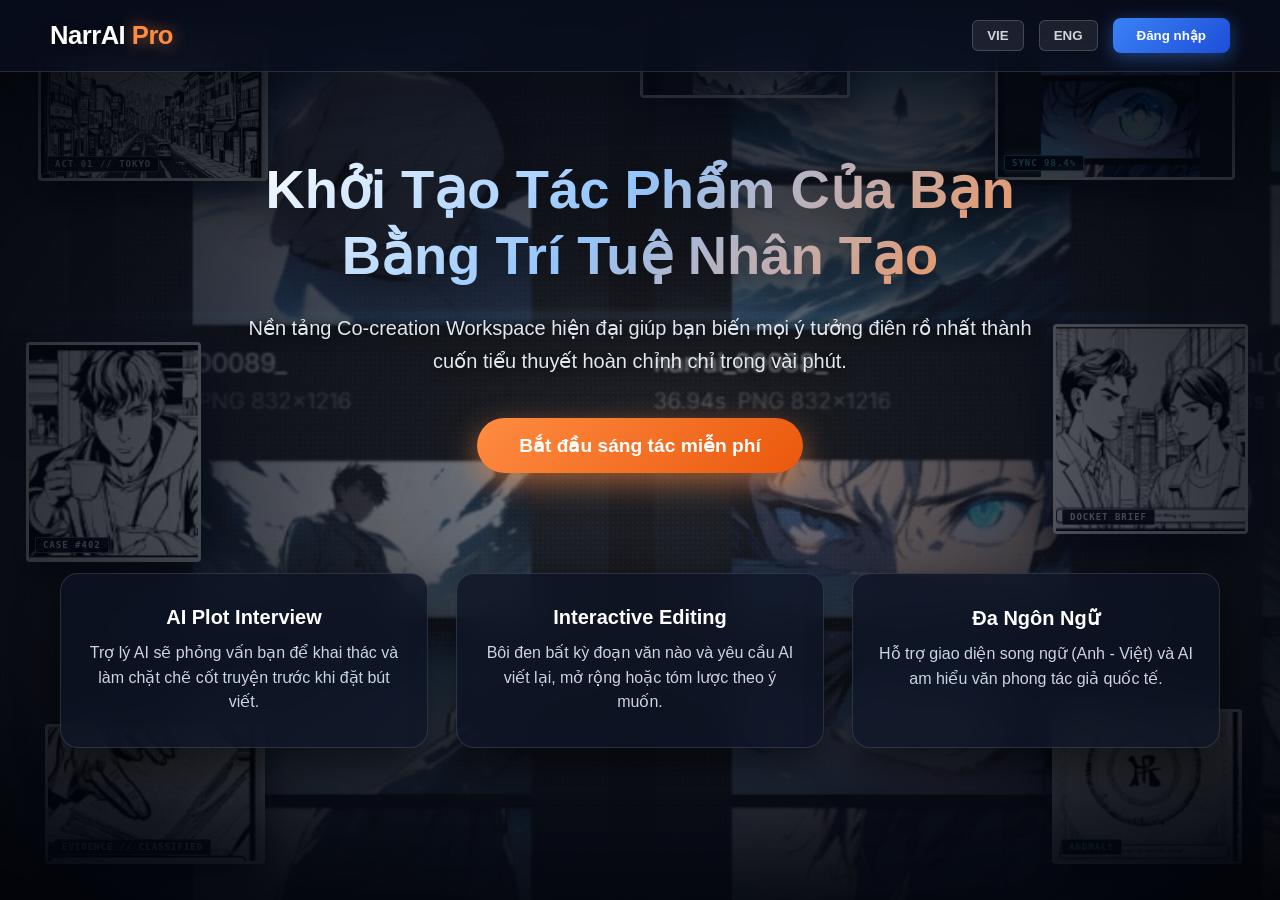
==== index.html @ 0f62003a "fix: Optimize Vercel deployment with root static assets and clean Render API proxy" ====
<!DOCTYPE html>
<html lang="vi">
<head>
    <meta charset="UTF-8">
    <meta name="viewport" content="width=device-width, initial-scale=1.0">
    <title>NarrAI Workspace - ISTARTUP2026</title>
    <link rel="stylesheet" href="style.css?v=20260915_no_icons">
</head>
<body class="workspace-mode">

    <!-- Animated Manga Cinema Stage (Visible on Landing Page & Auth Modal) -->
    <div class="manga-cinema-bg" id="mangaCinemaBg" aria-hidden="true">
        <!-- Layer 1: Cinematic Manga Scene Slides (Ken Burns + crossfade) -->
        <div class="cinema-bg-layer" id="cinemaBgLayer">
            <div class="cinema-slide slide-1 active" style="background-image: url('assets/manga/page_blue_cinematic.jpg');"></div>
            <div class="cinema-slide slide-2" style="background-image: url('assets/manga/page_detective_2.jpg');"></div>
            <div class="cinema-slide slide-3" style="background-image: url('assets/manga/page_detective_1.jpg');"></div>
        </div>

        <!-- Manga Screen Tone & Radial Speedlines Overlay -->
        <div class="manga-screen-tone"></div>
        <div class="manga-speedlines"></div>

        <!-- Anime Floating Snow & Ember Particles -->
        <div class="anime-particles">
            <span class="m-particle p1"></span>
            <span class="m-particle p2"></span>
            <span class="m-particle p3"></span>
            <span class="m-particle p4"></span>
            <span class="m-particle p5"></span>
            <span class="m-particle p6"></span>
            <span class="m-particle p7"></span>
            <span class="m-particle p8"></span>
            <span class="m-particle p9"></span>
            <span class="m-particle p10"></span>
            <span class="m-particle p11"></span>
            <span class="m-particle p12"></span>
        </div>

        <!-- Layer 2: Floating Manga Panels positioned around edges -->
        <div class="floating-manga-panels" id="floatingMangaPanels">
            <!-- Top-Left: Street & Mountain -->
            <div class="floating-panel panel-tl" data-speed="1.2">
                <div class="panel-inner">
                    <img src="assets/manga/panel_street_mountain.jpg" alt="Manga Street View" />
                    <div class="panel-tag">ACT 01 // TOKYO</div>
                </div>
            </div>

            <!-- Top-Right: Blue glowing anime eyes -->
            <div class="floating-panel panel-tr" data-speed="-1.0">
                <div class="panel-inner">
                    <img src="assets/manga/panel_blue_glowing_eyes.jpg" alt="Dramatic Focus Eyes" />
                    <div class="panel-tag cyan-glow">SYNC 98.4%</div>
                </div>
            </div>

            <!-- Middle-Left: Detective holding coffee -->
            <div class="floating-panel panel-ml" data-speed="0.8">
                <div class="panel-inner">
                    <img src="assets/manga/panel_detective_coffee.jpg" alt="Detective Coffee" />
                    <div class="panel-tag">CASE #402</div>
                </div>
            </div>

            <!-- Middle-Right: Two detectives in discussion -->
            <div class="floating-panel panel-mr" data-speed="-0.9">
                <div class="panel-inner">
                    <img src="assets/manga/panel_two_detectives.jpg" alt="Detectives Conference" />
                    <div class="panel-tag">DOCKET BRIEF</div>
                </div>
            </div>

            <!-- Bottom-Left: Hands opening evidence notebook -->
            <div class="floating-panel panel-bl" data-speed="1.3">
                <div class="panel-inner">
                    <img src="assets/manga/panel_hands_book.jpg" alt="Evidence Dossier" />
                    <div class="panel-tag">EVIDENCE // CLASSIFIED</div>
                </div>
            </div>

            <!-- Bottom-Right: Mysterious spiral clue symbol -->
            <div class="floating-panel panel-br" data-speed="-1.1">
                <div class="panel-inner">
                    <img src="assets/manga/panel_symbol.jpg" alt="Mysterious Symbol" />
                    <div class="panel-tag cyan-glow">ANOMALY</div>
                </div>
            </div>

            <!-- Top-Center subtle peak -->
            <div class="floating-panel panel-tc" data-speed="0.6">
                <div class="panel-inner">
                    <img src="assets/manga/panel_blue_peaks_wind.jpg" alt="Snow Peaks" />
                </div>
            </div>
        </div>

        <!-- Layer 3: Atmospheric Blue Anime Lighting, Anamorphic Streak & Vignette -->
        <div class="cinema-vignette-overlay"></div>
        <div class="cinema-lens-glow"></div>
    </div>

    <!-- Ambient Dynamic Background Stage for Workspace / App -->
    <div class="workspace-bg-stage" id="workspaceBgStage" style="display: none;" aria-hidden="true">
        <div class="ws-bg-layer layer-a active" id="wsBgLayerA"></div>
        <div class="ws-bg-layer layer-b" id="wsBgLayerB"></div>
        <div class="ws-screen-tone"></div>
        <div class="ws-gradient-overlay"></div>
    </div>

    <!-- LANDING PAGE -->
    <div id="landingContainer">
        <nav class="landing-nav">
            <div class="landing-logo">NarrAI <span>Pro</span></div>
            <div class="landing-actions">
                <button onclick="setLang('vi')" class="lang-btn-landing">VIE</button>
                <button onclick="setLang('en')" class="lang-btn-landing">ENG</button>
                <button onclick="openAuthModal()" class="landing-login-btn" data-i18n="login">Đăng nhập</button>
            </div>
        </nav>
        
        <header class="hero-section">
            <h1 data-i18n="hero_title">Khởi Tạo Tác Phẩm Của Bạn Bằng Trí Tuệ Nhân Tạo</h1>
            <p data-i18n="hero_sub">Nền tảng Co-creation Workspace hiện đại giúp bạn biến mọi ý tưởng điên rồ nhất thành cuốn tiểu thuyết hoàn chỉnh chỉ trong vài phút.</p>
            <button onclick="openAuthModal()" class="hero-cta-btn" data-i18n="hero_cta">Bắt đầu sáng tác miễn phí</button>
        </header>

        <section class="features-section">
            <div class="feature-card">
                <h3 data-i18n="feat1_title">AI Plot Interview</h3>
                <p data-i18n="feat1_desc">Trợ lý AI sẽ phỏng vấn bạn để khai thác và làm chặt chẽ cốt truyện trước khi đặt bút viết.</p>
            </div>
            <div class="feature-card">
                <h3 data-i18n="feat2_title">Interactive Editing</h3>
                <p data-i18n="feat2_desc">Bôi đen bất kỳ đoạn văn nào và yêu cầu AI viết lại, mở rộng hoặc tóm lược theo ý muốn.</p>
            </div>
            <div class="feature-card">
                <h3 data-i18n="feat3_title">Đa Ngôn Ngữ</h3>
                <p data-i18n="feat3_desc">Hỗ trợ giao diện song ngữ (Anh - Việt) và AI am hiểu văn phong tác giả quốc tế.</p>
            </div>
        </section>
    </div>

    <!-- WORKSPACE APP (Hidden until logged in) -->
    <div class="workspace-layout" id="appContainer" style="display: none;">
        <!-- Panel Trái: Sidebar -->
        <aside class="sidebar">
            <div class="sidebar-header">
                <h1>NarrAI</h1>
            </div>
            
            <!-- User Info & Auth -->
            <div class="sidebar-user" id="userSection">
                <p id="welcomeUser" data-i18n="not_logged_in">Chưa đăng nhập</p>
                <button id="loginBtnSidebar" onclick="openAuthModal()" class="auth-btn" data-i18n="login">Đăng nhập</button>
                <button id="logoutBtnSidebar" onclick="logout()" class="auth-btn" style="display:none;" data-i18n="logout">Đăng xuất</button>
            </div>
            
            <div class="sidebar-menu">
                <button class="nav-btn active" onclick="location.reload()" data-i18n="new_story">Viết truyện mới</button>
                <button class="nav-btn" onclick="openHistory()" data-i18n="story_history">Lịch sử truyện</button>
            </div>
            
            <!-- Language Switcher -->
            <div class="lang-switcher">
                <button onclick="setLang('vi')" id="btnLangVi" class="lang-btn active">VIE</button>
                <button onclick="setLang('en')" id="btnLangEn" class="lang-btn">ENG</button>
            </div>

            <div class="sidebar-footer">
                <p>MVP for ISTARTUP2026</p>
            </div>
        </aside>

        <!-- Panel Giữa: Main Editor -->
        <main class="main-editor">
            <!-- Setup Flow -->
            <div id="setupView">
                <section id="phase1" class="phase active">
                    <h2 data-i18n="step1_title">Bước 1: Khởi nguồn ý tưởng</h2>
                    <div class="trending-section">
                        <p class="label" data-i18n="genres_label">Thể loại truyện (Chọn nhiều):</p>
                        <input type="text" id="genreSearch" class="genre-search" data-i18n-placeholder="search_genre" placeholder="Tìm kiếm thể loại..." onkeyup="filterGenres()">
                        <div id="genresContainer" class="genre-cards-grid">
                            <!-- JS will populate interactive visual genre cards -->
                        </div>

                        <p class="label" data-i18n="themes_label">Chủ đề thịnh hành (Mix nhiều chủ đề):</p>
                        <div id="trendingContainer" class="trending-container">
                            <!-- JS will populate trending topics -->
                        </div>
                    </div>

                    <textarea id="initialPrompt" data-i18n-placeholder="prompt_placeholder" placeholder="Ví dụ: Một thế giới nơi phép thuật bị cấm đoán..."></textarea>
                    <button onclick="generateQuestions()" class="primary-btn" data-i18n="continue_btn">Tiếp tục</button>
                </section>

                <section id="phase2" class="phase">
                    <h2 data-i18n="step2_title">Bước 2: Phỏng vấn Cốt truyện với AI</h2>
                    <div id="chatBox" class="chat-box"></div>
                    <div class="chat-input-area">
                        <textarea id="chatInput" data-i18n-placeholder="chat_placeholder" placeholder="Nhập câu trả lời của bạn... (Bấm Enter để gửi)" rows="2"></textarea>
                        <button onclick="sendChatMessage()" class="send-btn" data-i18n="send_btn">Gửi</button>
                    </div>
                    <button onclick="forceRefinePrompt()" class="skip-btn" style="margin-top: 15px;" data-i18n="skip_chat_btn">Bỏ qua hỏi đáp, Chốt dàn ý luôn</button>
                </section>

                <section id="phase3" class="phase">
                    <h2 data-i18n="step3_title">Bước 3: Chốt cấu hình & Viết truyện</h2>
                    
                    <div class="pro-max-controls">
                        <div class="control-group">
                            <label><span data-i18n="story_length">Độ dài truyện</span>: <span id="lenLabel">Medium</span></label>
                            <input type="range" id="lengthSlider" min="1" max="3" value="2" class="pro-slider" oninput="updateLenLabel()">
                        </div>
                        
                        <div class="control-group">
                            <label><span data-i18n="creativity">Độ sáng tạo (Creativity)</span>: <span id="creativityLabel">Cân bằng</span></label>
                            <input type="range" id="creativitySlider" min="1" max="3" value="2" class="pro-slider" oninput="updateCreativityLabel()">
                        </div>
                        
                        <div class="control-group">
                            <label><span data-i18n="pacing">Nhịp độ (Pacing)</span>: <span id="pacingLabel">Vừa phải</span></label>
                            <input type="range" id="pacingSlider" min="1" max="3" value="2" class="pro-slider" oninput="updatePacingLabel()">
                        </div>
                    </div>

                    <button onclick="generateStory()" class="primary-btn" data-i18n="start_writing_btn" style="margin-top: 20px;">Bắt đầu sáng tác</button>
                </section>
            </div>

            <!-- Editor Flow (Hidden initially) -->
            <div id="editorView" style="display: none;">
                <div class="editor-header">
                    <h2 id="storyTitle" data-i18n="editor_title">Bản Thảo Đang Viết...</h2>
                    <div class="editor-actions">
                        <span id="wordCount">0 <span data-i18n="words">từ</span></span>
                        <button onclick="adaptToComic()" class="hero-cta-btn" style="padding: 8px 15px; font-size: 0.9em; box-shadow: none;">Chuyển thể Truyện tranh</button>
                        <button onclick="downloadStory()" class="secondary-btn" data-i18n="download_btn">Tải EPUB/PDF</button>
                    </div>
                </div>
                <div id="storyOutput" class="story-canvas" contenteditable="true" spellcheck="false" data-i18n-placeholder="editor_placeholder" placeholder="Câu chuyện sẽ xuất hiện ở đây. Bạn có thể tự gõ thêm bất cứ lúc nào..."></div>
                
                <div id="floatingToolbar" class="floating-toolbar" style="display:none;">
                    <button onclick="interactiveEdit('Hãy viết lại đoạn này cho hay và văn vẻ hơn')" data-i18n="tool_rewrite">Viết lại</button>
                    <button onclick="interactiveEdit('Hãy mở rộng đoạn này, miêu tả chi tiết bối cảnh và cảm xúc')" data-i18n="tool_expand">Mở rộng</button>
                    <button onclick="interactiveEdit('Hãy tóm lược đoạn này cho súc tích, nhịp độ nhanh hơn')" data-i18n="tool_shorten">Rút gọn</button>
                    <button onclick="openAIChatForSelection()" data-i18n="tool_ai">Tùy chỉnh với AI</button>
                </div>
            </div> <!-- End editorView -->
            
            <!-- Comic Flow -->
            <div id="comicView" style="display: none;">
                <div class="editor-header">
                    <h2>Truyện Tranh (AI Generated)</h2>
                    <div class="editor-actions">
                        <button onclick="backToEditor()" class="secondary-btn">Quay lại Bản chữ</button>
                    </div>
                </div>

                <!-- Stability AI Image Enhancement Toolbar -->
                <div class="enhancement-toolbar" id="enhancementToolbar">
                    <div class="enhancement-header">
                        <div class="enhancement-title-group">
                            <span class="enhancement-badge">HẬU KỲ HÌNH ẢNH AI</span>
                            <span class="enhancement-status" id="enhancementStatusText">Pipeline: ComfyUI + Stability AI</span>
                        </div>
                        <div class="enhancement-pipeline-flow">
                            <span class="flow-step">1. ComfyUI Phác thảo</span>
                            <span class="flow-arrow">&rarr;</span>
                            <span class="flow-step">2. Stability AI Nâng cao</span>
                            <span class="flow-arrow">&rarr;</span>
                            <span class="flow-step flow-active">3. Bản cuối hoàn thiện</span>
                        </div>
                    </div>

                    <div class="enhancement-controls">
                        <div class="enhancement-mode-selector">
                            <span class="enhancement-label">Chế độ xử lý khi tạo:</span>
                            <div class="mode-btn-group" id="enhancementModeGroup">
                                <button type="button" class="mode-toggle-btn active" data-mode="none" onclick="setEnhancementMode('none')">Tạo nhanh (ComfyUI)</button>
                                <button type="button" class="mode-toggle-btn" data-mode="upscale" onclick="setEnhancementMode('upscale')">Tăng độ nét 4x</button>
                                <button type="button" class="mode-toggle-btn" data-mode="enhance" onclick="setEnhancementMode('enhance')">Tối ưu chi tiết & ánh sáng</button>
                            </div>
                        </div>

                        <div class="enhancement-strength-container" id="strengthContainer" style="display: none;">
                            <span class="enhancement-label">Độ can thiệp (Strength): <span id="strengthValueLabel">0.35</span></span>
                            <input type="range" id="enhancementStrength" min="0.15" max="0.65" step="0.05" value="0.35" class="pro-slider" oninput="updateEnhancementStrengthLabel(this.value)">
                        </div>
                    </div>
                </div>

                <div id="comicCanvas" class="comic-canvas">
                    <div class="ai-loading" id="comicLoading" style="display:none;">Đang kết nối ComfyUI kết xuất các khung tranh...</div>
                    <div id="comicGrid" class="comic-grid"></div>
                </div>
            </div>
        </main>

        <!-- Panel Phải: AI Co-pilot -> Trợ lý của bạn -->
        <aside class="ai-panel">
            <div class="ai-panel-header">
                <h3 data-i18n="ai_copilot">Trợ lý của bạn</h3>
            </div>
            <div class="ai-panel-body" id="aiCopilotBody">
                <div class="ai-welcome" id="aiWelcomeMsg">
                    <p data-i18n="ai_welcome_1">Chào mừng bạn đến với không gian làm việc chuyên nghiệp.</p>
                    <p><span data-i18n="tip"><b>Mẹo:</b></span> <span data-i18n="ai_welcome_2">Trong quá trình viết, hãy bôi đen một đoạn văn chưa ưng ý trong Bản thảo. Trợ lý sẽ giúp bạn sửa lại nó ngay lập tức!</span></p>
                </div>
                
                <div id="aiSelectionBox" style="display: none;" class="ai-card">
                    <p class="ai-label" data-i18n="selected_text">Đoạn văn đang chọn:</p>
                    <div class="ai-quote" id="aiSelectionText"></div>
                    <textarea id="aiCustomInstruction" data-i18n-placeholder="ai_instruction_placeholder" placeholder="Ví dụ: Đổi giọng văn buồn bã hơn..."></textarea>
                    <button onclick="submitCustomEdit()" class="ai-action-btn" data-i18n="ai_request_btn">Yêu cầu AI sửa</button>
                </div>

                <div id="aiResultBox" style="display: none;" class="ai-card">
                    <p class="ai-label" data-i18n="ai_result">Kết quả từ AI:</p>
                    <div class="ai-result-text" id="aiNewText"></div>
                    <div class="ai-result-actions">
                        <button onclick="acceptEdit()" class="ai-btn-success" data-i18n="accept_btn">Thay thế</button>
                        <button onclick="rejectEdit()" class="ai-btn-danger" data-i18n="reject_btn">Hủy bỏ</button>
                    </div>
                </div>

                <!-- Chat UI (giống Phase 1) -->
                <div class="chat-box" id="chatHistory" style="max-height: 300px; overflow-y: auto; margin-bottom: 10px;">
                    <!-- Chat messages will appear here -->
                </div>
                <div class="chat-input-area">
                    <textarea id="chatInputText" placeholder="Ra lệnh cho AI: bẻ lái cốt truyện, thêm nhân vật..." rows="2"></textarea>
                    <button onclick="sendAssistantMessage()" class="send-btn">Gửi</button>
                </div>

                <!-- Nút hành động nhanh -->
                <div class="story-action-buttons" style="display: flex; gap: 10px; margin-top: 12px;">
                    <button onclick="continueWriting()" class="primary-btn" style="flex:1; font-size: 0.85em; padding: 10px;">
                        Viết tiếp chương mới
                    </button>
                    <button onclick="endStory()" class="skip-btn" style="flex:1; font-size: 0.85em; padding: 10px; background: #dc2626; color: white; border: none; border-radius: 8px; cursor: pointer;">
                        Kết thúc truyện
                    </button>
                </div>
                
                <div id="aiLoading" style="display: none;" class="ai-loading" data-i18n="ai_thinking">
                    AI đang suy nghĩ...
                </div>
            </div>
        </aside>
    </div>

    <!-- Auth Modal -->
    <div id="authModal" class="modal auth-cinema-modal" style="display:none;">
        <!-- Foreground Login Modal (High Readability Modern Glassmorphic Card) -->
        <div class="modal-content auth-content auth-glass-modal" id="authContentCard">
            <span class="close auth-close-btn" onclick="closeAuthModal()" title="Đóng">&times;</span>
            <div class="auth-manga-header">
                <span class="auth-header-line"></span>
                <span class="auth-header-title">NARR AI // ACCESS TERMINAL</span>
                <span class="auth-header-line"></span>
            </div>
            <h2 id="authTitle" data-i18n="login">Đăng nhập</h2>

            <!-- Username & Password Form ON TOP -->
            <div class="auth-form">
                <input type="text" id="authUsername" data-i18n-placeholder="username" placeholder="Tên đăng nhập" autocomplete="username">
                <input type="password" id="authPassword" data-i18n-placeholder="password" placeholder="Mật khẩu" autocomplete="current-password">
                <p id="authError" style="color:#F87171; font-size:0.9em; min-height: 18px; margin: 4px 0 8px 0; text-align: center;"></p>
                <button onclick="submitAuth()" class="primary-btn auth-submit-btn" id="authSubmitBtn" data-i18n="login">Đăng nhập</button>
                <p style="margin-top: 10px; text-align: center; font-size: 0.9em;">
                    <span id="authToggleText" data-i18n="no_account">Chưa có tài khoản?</span> 
                    <a href="javascript:void(0)" onclick="toggleAuthMode()" id="authToggleLink" style="color: #60A5FA; font-weight: bold;" data-i18n="register_now">Đăng ký ngay</a>
                </p>
            </div>

            <!-- "or" Divider BELOW form/button -->
            <div class="auth-separator">hoặc</div>

            <!-- Social Login Buttons BELOW Divider -->
            <div class="social-login-buttons" id="socialLoginButtons">
                <button class="social-btn social-btn-google" onclick="socialLogin('google')" id="btnGoogle" disabled>
                    <svg viewBox="0 0 24 24"><path fill="#4285F4" d="M22.56 12.25c0-.78-.07-1.53-.2-2.25H12v4.26h5.92a5.06 5.06 0 0 1-2.2 3.32v2.77h3.57c2.08-1.92 3.28-4.74 3.28-8.1z"/><path fill="#34A853" d="M12 23c2.97 0 5.46-.98 7.28-2.66l-3.57-2.77c-.98.66-2.23 1.06-3.71 1.06-2.86 0-5.29-1.93-6.16-4.53H2.18v2.84C3.99 20.53 7.7 23 12 23z"/><path fill="#FBBC05" d="M5.84 14.09c-.22-.66-.35-1.36-.35-2.09s.13-1.43.35-2.09V7.07H2.18C1.43 8.55 1 10.22 1 12s.43 3.45 1.18 4.93l2.85-2.22.81-.62z"/><path fill="#EA4335" d="M12 5.38c1.62 0 3.06.56 4.21 1.64l3.15-3.15C17.45 2.09 14.97 1 12 1 7.7 1 3.99 3.47 2.18 7.07l3.66 2.84c.87-2.6 3.3-4.53 6.16-4.53z"/></svg>
                    Continue with Google
                </button>
                <button class="social-btn social-btn-facebook" onclick="socialLogin('facebook')" id="btnFacebook" disabled>
                    <svg viewBox="0 0 24 24"><path fill="#1877F2" d="M24 12.073c0-6.627-5.373-12-12-12s-12 5.373-12 12c0 5.99 4.388 10.954 10.125 11.854v-8.385H7.078v-3.47h3.047V9.43c0-3.007 1.792-4.669 4.533-4.669 1.312 0 2.686.235 2.686.235v2.953H15.83c-1.491 0-1.956.925-1.956 1.874v2.25h3.328l-.532 3.47h-2.796v8.385C19.612 23.027 24 18.062 24 12.073z"/></svg>
                    Continue with Facebook
                </button>
                <button class="social-btn social-btn-x" onclick="socialLogin('x')" id="btnX" disabled>
                    <svg viewBox="0 0 24 24"><path fill="#000" d="M18.244 2.25h3.308l-7.227 8.26 8.502 11.24H16.17l-5.214-6.817L4.99 21.75H1.68l7.73-8.835L1.254 2.25H8.08l4.713 6.231zm-1.161 17.52h1.833L7.084 4.126H5.117z"/></svg>
                    Continue with X
                </button>
            </div>
            <div id="socialNotice" style="font-size: 0.8em; color: #9CA3AF; text-align: center; margin-top: 8px; display: none;"></div>
        </div>
    </div>

    <!-- History Modal -->
    <div id="historyModal" class="modal" style="display:none;">
        <div class="modal-content">
            <span class="close" onclick="closeHistory()">&times;</span>
            <h2 data-i18n="story_history">Lịch sử truyện</h2>
            <div id="historyList" data-i18n="loading">Đang tải...</div>
        </div>
    </div>

    <script src="script.js?v=20260915_no_icons"></script>
</body>
</html>
---- style.css ----
* {
    margin: 0;
    padding: 0;
    box-sizing: border-box;
}

body.workspace-mode {
    font-family: 'Inter', 'Segoe UI', Tahoma, Geneva, Verdana, sans-serif;
    background-color: #F9FAFB;
    color: #111827;
    height: 100vh;
    overflow: hidden;
}

.workspace-layout {
    display: flex;
    height: 100vh;
    width: 100vw;
    position: relative;
    z-index: 10;
    overflow: hidden;
}

/* Sidebar (Left) */
.sidebar {
    width: 250px;
    min-width: 250px;
    max-width: 250px;
    flex: 0 0 250px;
    background-color: #1F2937;
    color: white;
    display: flex;
    flex-direction: column;
    border-right: 1px solid #374151;
    position: relative;
    z-index: 10;
    height: 100%;
    overflow-y: auto;
}
.sidebar-header {
    padding: 20px;
    border-bottom: 1px solid #374151;
}
.sidebar-header h1 {
    font-size: 1.5em;
    color: #818CF8;
}
.sidebar-menu {
    flex: 1;
    padding: 20px 10px;
}
.nav-btn {
    width: 100%;
    text-align: left;
    padding: 12px 15px;
    background: transparent;
    color: #D1D5DB;
    border: none;
    border-radius: 8px;
    cursor: pointer;
    font-size: 0.95em;
    transition: 0.2s;
    margin-bottom: 8px;
}
.nav-btn:hover {
    background: #374151;
    color: white;
}
.nav-btn.active {
    background: #4F46E5;
    color: white;
}
.sidebar-footer {
    padding: 15px;
    text-align: center;
    font-size: 0.8em;
    color: #9CA3AF;
    border-top: 1px solid #374151;
}

/* Main Editor (Center) */
.main-editor {
    flex: 1 1 auto;
    min-width: 0;
    background-color: transparent;
    display: flex;
    flex-direction: column;
    overflow-y: auto;
    padding: 35px 5%;
    position: relative;
    z-index: 10;
    height: 100%;
}

/* Setup Flow in Main */
.phase {
    display: none;
    max-width: 860px;
    margin: 0 auto;
    width: 100%;
}
.phase.active {
    display: block;
    animation: fadeIn 0.3s ease-in;
}

@keyframes fadeIn {
    from { opacity: 0; transform: translateY(10px); }
    to { opacity: 1; transform: translateY(0); }
}

.phase h2 {
    font-size: 1.8em;
    margin-bottom: 25px;
    color: #111827;
}

/* Common form elements */
textarea {
    width: 100%;
    height: 120px;
    padding: 15px;
    font-size: 1em;
    border: 2px solid #E5E7EB;
    border-radius: 8px;
    font-family: inherit;
    resize: vertical;
    margin-bottom: 20px;
    transition: border-color 0.3s;
}
textarea:focus {
    outline: none;
    border-color: #4F46E5;
}
.primary-btn {
    background: #4F46E5;
    color: white;
    border: none;
    padding: 14px 30px;
    font-size: 1.05em;
    border-radius: 8px;
    cursor: pointer;
    transition: 0.2s;
    width: 100%;
    font-weight: bold;
}
.primary-btn:hover {
    background: #4338CA;
    transform: translateY(-2px);
    box-shadow: 0 4px 12px rgba(79, 70, 229, 0.3);
}

.secondary-btn {
    background: #F3F4F6;
    color: #374151;
    border: 1px solid #D1D5DB;
    padding: 8px 16px;
    border-radius: 6px;
    cursor: pointer;
    font-weight: 500;
}
.secondary-btn:hover { background: #E5E7EB; }

/* AI Chat box Phase 2 */
.chat-box {
    border: 1px solid #E5E7EB;
    border-radius: 12px;
    padding: 20px;
    height: 400px;
    overflow-y: auto;
    background: #F9FAFB;
    margin-bottom: 15px;
    display: flex;
    flex-direction: column;
    gap: 15px;
}
.chat-message {
    padding: 12px 18px;
    border-radius: 15px;
    max-width: 85%;
    line-height: 1.5;
}
.chat-user {
    background: #4F46E5;
    color: white;
    align-self: flex-end;
    border-bottom-right-radius: 4px;
}
.chat-ai {
    background: #FFFFFF;
    color: #111827;
    border: 1px solid #E5E7EB;
    align-self: flex-start;
    border-bottom-left-radius: 4px;
    box-shadow: 0 2px 4px rgba(0,0,0,0.05);
}
.chat-input-area {
    display: flex;
    gap: 10px;
}
.chat-input-area textarea {
    flex: 1;
    margin-bottom: 0;
    height: 60px;
}
.send-btn {
    background: #4F46E5;
    color: white;
    border: none;
    padding: 0 25px;
    border-radius: 8px;
    cursor: pointer;
    font-weight: bold;
}

.skip-btn {
    background: transparent;
    color: #EF4444;
    border: 1px solid #EF4444;
    padding: 10px 20px;
    border-radius: 8px;
    cursor: pointer;
    width: 100%;
}
.skip-btn:hover { background: #FEF2F2; }


/* Trending & Genre Sections */
.trending-section {
    margin-bottom: 25px;
    background: rgba(255, 255, 255, 0.94);
    padding: 24px;
    border-radius: 16px;
    border: 1px solid rgba(226, 232, 240, 0.9);
    box-shadow: 0 10px 30px rgba(0, 0, 0, 0.04), 0 1px 3px rgba(0, 0, 0, 0.02);
    backdrop-filter: blur(12px);
    -webkit-backdrop-filter: blur(12px);
}
.label {
    font-weight: 700;
    margin-bottom: 14px;
    color: #1E293B;
    font-size: 0.98em;
    display: flex;
    align-items: center;
    gap: 6px;
}

/* Visual Genre Cards Grid (Manga / Anime Visual Identity) */
.genre-cards-grid {
    display: grid;
    grid-template-columns: repeat(auto-fill, minmax(155px, 1fr));
    gap: 12px;
    margin-bottom: 22px;
    max-height: 320px;
    overflow-y: auto;
    padding: 6px 4px;
    scrollbar-width: thin;
    scrollbar-color: #CBD5E1 transparent;
}
.genre-cards-grid::-webkit-scrollbar {
    width: 6px;
}
.genre-cards-grid::-webkit-scrollbar-thumb {
    background-color: #CBD5E1;
    border-radius: 4px;
}

.genre-card {
    position: relative;
    height: 96px;
    border-radius: 12px;
    overflow: hidden;
    cursor: pointer;
    border: 2px solid transparent;
    box-shadow: 0 4px 12px rgba(15, 23, 42, 0.08);
    transition: transform 0.25s cubic-bezier(0.2, 0, 0, 1), box-shadow 0.25s ease, border-color 0.25s ease;
    user-select: none;
    background: #0F172A;
}

.genre-card-img {
    position: absolute;
    inset: 0;
    width: 100%;
    height: 100%;
    object-fit: cover;
    object-position: center;
    transition: transform 0.4s cubic-bezier(0.2, 0, 0, 1), filter 0.3s ease;
    filter: brightness(0.82) contrast(1.1);
    will-change: transform;
}

.genre-card-overlay {
    position: absolute;
    inset: 0;
    background: linear-gradient(180deg, rgba(15, 23, 42, 0.15) 0%, rgba(15, 23, 42, 0.75) 100%);
    transition: background 0.3s ease;
    display: flex;
    flex-direction: column;
    justify-content: flex-end;
    padding: 10px 12px;
    z-index: 2;
}

.genre-card-title {
    color: #FFFFFF;
    font-weight: 700;
    font-size: 0.92em;
    letter-spacing: 0.2px;
    text-shadow: 0 2px 6px rgba(0, 0, 0, 0.9);
    transition: transform 0.2s ease, color 0.2s ease;
    display: block;
    white-space: nowrap;
    overflow: hidden;
    text-overflow: ellipsis;
}

.genre-card-badge {
    position: absolute;
    top: 8px;
    right: 8px;
    width: 22px;
    height: 22px;
    border-radius: 50%;
    background: #3B82F6;
    color: white;
    font-size: 12px;
    font-weight: 800;
    display: none;
    align-items: center;
    justify-content: center;
    box-shadow: 0 2px 8px rgba(59, 130, 246, 0.6);
    z-index: 3;
}

/* Hover State */
.genre-card:hover {
    transform: translateY(-4px);
    box-shadow: 0 12px 24px rgba(59, 130, 246, 0.22), 0 0 14px rgba(59, 130, 246, 0.25);
    border-color: rgba(96, 165, 250, 0.7);
}

.genre-card:hover .genre-card-img {
    transform: scale(1.08);
    filter: brightness(0.95) contrast(1.15);
}

.genre-card:hover .genre-card-overlay {
    background: linear-gradient(180deg, rgba(30, 58, 138, 0.3) 0%, rgba(15, 23, 42, 0.88) 100%);
}

.genre-card:hover .genre-card-title {
    color: #93C5FD;
}

/* Selected State */
.genre-card.selected {
    border-color: #3B82F6;
    box-shadow: 0 0 0 2px #3B82F6, 0 10px 24px rgba(59, 130, 246, 0.4);
    transform: translateY(-2px);
}

.genre-card.selected .genre-card-badge {
    display: flex;
}

.genre-card.selected .genre-card-overlay {
    background: linear-gradient(180deg, rgba(30, 64, 175, 0.45) 0%, rgba(15, 23, 42, 0.9) 100%);
}

.genre-card.selected .genre-card-title {
    color: #60A5FA;
}

.trending-container {
    display: flex;
    flex-wrap: wrap;
    gap: 10px;
}
.trending-tag {
    background: #FFFFFF;
    border: 1px solid #E2E8F0;
    padding: 8px 16px;
    border-radius: 20px;
    font-size: 0.9em;
    cursor: pointer;
    transition: all 0.2s ease;
    color: #475569;
    box-shadow: 0 1px 3px rgba(0, 0, 0, 0.02);
}
.trending-tag:hover {
    background: #EEF2FF;
    color: #4F46E5;
    border-color: #C7D2FE;
    transform: translateY(-1px);
}
.trending-tag.selected-tag {
    background: linear-gradient(135deg, #4F46E5 0%, #4338CA 100%) !important;
    color: #FFFFFF !important;
    font-weight: 600;
    border-color: #4F46E5 !important;
    box-shadow: 0 4px 12px rgba(79, 70, 229, 0.35);
}

/* Length selector */
.length-selector {
    display: flex;
    flex-direction: column;
    gap: 15px;
    margin-bottom: 25px;
}
.length-selector label {
    padding: 15px;
    border: 1px solid #E5E7EB;
    border-radius: 8px;
    cursor: pointer;
    display: flex;
    align-items: center;
    gap: 10px;
}
.length-selector label:hover {
    background: #F9FAFB;
}

/* EDITOR VIEW */
.editor-header {
    display: flex;
    justify-content: space-between;
    align-items: center;
    margin-bottom: 40px;
    padding-bottom: 20px;
    border-bottom: 1px solid #E5E7EB;
}
.editor-header h2 {
    font-size: 2em;
    font-family: 'Merriweather', serif;
    color: #111827;
}
.editor-actions {
    display: flex;
    align-items: center;
    gap: 15px;
}
#wordCount {
    color: #6B7280;
    font-weight: 500;
}

.story-canvas {
    font-family: 'Merriweather', 'Lora', serif;
    font-size: 1.15em;
    line-height: 1.8;
    color: #374151;
    min-height: 60vh;
    outline: none;
    padding-bottom: 100px;
}
.story-canvas p {
    margin-bottom: 1.5em;
    text-align: justify;
}

/* Floating Toolbar */
.floating-toolbar {
    position: absolute;
    background: #1F2937;
    padding: 8px;
    border-radius: 8px;
    box-shadow: 0 10px 25px rgba(0,0,0,0.2);
    display: flex;
    gap: 5px;
    z-index: 100;
    transform: translateY(-100%);
    margin-top: -10px;
}
.floating-toolbar button {
    background: transparent;
    border: none;
    color: #FFF;
    padding: 8px 12px;
    border-radius: 4px;
    cursor: pointer;
    font-size: 0.9em;
    transition: 0.2s;
}
.floating-toolbar button:hover {
    background: #374151;
}

/* AI Panel (Right) */
.ai-panel {
    width: 320px;
    min-width: 320px;
    max-width: 320px;
    flex: 0 0 320px;
    background-color: #F9FAFB;
    border-left: 1px solid #E5E7EB;
    display: flex;
    flex-direction: column;
    position: relative;
    z-index: 10;
    height: 100%;
}
.ai-panel-header {
    padding: 20px;
    border-bottom: 1px solid #E5E7EB;
    background: #FFF;
}
.ai-panel-header h3 {
    font-size: 1.2em;
    color: #4F46E5;
}
.ai-panel-body {
    padding: 20px;
    overflow-y: auto;
    flex: 1;
}
.ai-welcome {
    background: #E0E7FF;
    color: #3730A3;
    padding: 15px;
    border-radius: 8px;
    font-size: 0.95em;
    line-height: 1.5;
}
.ai-welcome b { color: #312E81; }

.ai-card {
    background: #FFF;
    border: 1px solid #E5E7EB;
    border-radius: 8px;
    padding: 15px;
    margin-top: 15px;
    box-shadow: 0 4px 6px rgba(0,0,0,0.05);
}
.ai-label {
    font-size: 0.85em;
    font-weight: 600;
    color: #6B7280;
    margin-bottom: 8px;
    text-transform: uppercase;
}
.ai-quote {
    font-style: italic;
    color: #4B5563;
    border-left: 3px solid #4F46E5;
    padding-left: 10px;
    margin-bottom: 15px;
    font-size: 0.95em;
}
#aiCustomInstruction {
    height: 80px;
    margin-bottom: 10px;
    border: 1px solid #ddd;
    border-radius: 6px;
    padding: 8px;
    width: 100%;
}
.ai-action-btn {
    background: #4F46E5;
    color: white;
    border: none;
    padding: 10px;
    width: 100%;
    border-radius: 6px;
    cursor: pointer;
    font-weight: 600;
}
.ai-result-text {
    font-family: 'Merriweather', serif;
    color: #111827;
    margin-bottom: 15px;
    line-height: 1.6;
}
.ai-result-actions {
    display: flex;
    gap: 10px;
}
.ai-btn-success {
    background: #10B981;
    color: white;
    border: none;
    padding: 8px;
    border-radius: 6px;
    flex: 1;
    cursor: pointer;
}
.ai-btn-danger {
    background: #F3F4F6;
    color: #EF4444;
    border: 1px solid #EF4444;
    padding: 8px;
    border-radius: 6px;
    flex: 1;
    cursor: pointer;
}
.ai-loading {
    margin-top: 20px;
    text-align: center;
    color: #6B7280;
    font-style: italic;
    animation: pulse 1.5s infinite;
}
@keyframes pulse {
    0% { opacity: 0.6; }
    50% { opacity: 1; }
    100% { opacity: 0.6; }
}

/* History Modal */
.modal {
    display: none;
    position: fixed;
    z-index: 1000;
    left: 0;
    top: 0;
    width: 100%;
    height: 100%;
    background-color: rgba(0,0,0,0.5);
}
.modal-content {
    background-color: #fff;
    margin: 5% auto;
    padding: 30px;
    border-radius: 12px;
    width: 90%;
    max-width: 600px;
    max-height: 80vh;
    overflow-y: auto;
}
.close {
    color: #aaa;
    float: right;
    font-size: 28px;
    font-weight: bold;
    cursor: pointer;
}
.history-item {
    border-bottom: 1px solid #E5E7EB;
    padding: 15px 0;
    cursor: pointer;
}
.history-item:hover { background: #F9FAFB; }
.history-title { font-weight: bold; color: #4F46E5; margin-bottom: 5px; }

/* Responsive Media Queries */
@media screen and (max-width: 1024px) {
    .ai-panel { width: 260px; min-width: 260px; max-width: 260px; flex: 0 0 260px; }
    .genre-cards-grid { grid-template-columns: repeat(auto-fill, minmax(140px, 1fr)); }
}
@media screen and (max-width: 768px) {
    .workspace-layout { flex-direction: column; overflow-y: auto; height: 100vh; }
    .sidebar { width: 100%; min-width: 100%; max-width: 100%; flex: 0 0 auto; height: auto; border-right: none; border-bottom: 1px solid #374151; }
    .ai-panel { width: 100%; min-width: 100%; max-width: 100%; flex: 0 0 auto; height: auto; border-left: none; border-top: 1px solid #E5E7EB; }
    .main-editor { width: 100%; min-width: 100%; flex: 1 0 auto; padding: 20px 15px; }
    .editor-header h2 { font-size: 1.5em; }
    .genre-cards-grid { grid-template-columns: repeat(auto-fill, minmax(130px, 1fr)); max-height: 250px; }
    .genre-card { height: 84px; }
    .floating-manga-panels { display: none; } /* clean uncluttered mobile/tablet */
}
@media screen and (max-width: 480px) {
    .genre-cards-grid { grid-template-columns: repeat(2, 1fr); gap: 8px; }
    .genre-card { height: 78px; border-radius: 8px; }
    .genre-card-title { font-size: 0.84em; }
}

/* Auth Styles */
.sidebar-user { padding: 15px 20px; border-bottom: 1px solid #374151; }
#welcomeUser { color: #D1D5DB; margin-bottom: 10px; font-weight: bold; }
.auth-btn { background: #4F46E5; color: white; border: none; padding: 6px 12px; border-radius: 4px; cursor: pointer; font-size: 0.85em; width: 100%; }
.auth-btn:hover { background: #4338CA; }
.auth-content { max-width: 400px; }
.auth-form { display: flex; flex-direction: column; gap: 15px; margin-top: 20px; }
.auth-form input { padding: 12px; border: 1px solid #D1D5DB; border-radius: 6px; font-size: 1em; }
.auth-form input:focus { border-color: #4F46E5; outline: none; }

/* Language Switcher */
.lang-switcher { padding: 15px; border-top: 1px solid #374151; display: flex; gap: 10px; justify-content: center; }
.lang-btn { background: transparent; border: 1px solid #6B7280; color: #9CA3AF; padding: 4px 8px; border-radius: 4px; cursor: pointer; font-size: 0.8em; flex: 1; }
.lang-btn.active { background: #4F46E5; color: white; border-color: #4F46E5; }

.genre-search {
    width: 100%;
    padding: 10px;
    border: 1px solid #D1D5DB;
    border-radius: 6px;
    margin-bottom: 10px;
    font-size: 0.9em;
}
.genre-search:focus { outline: none; border-color: #4F46E5; }

/* Pro Max Controls */
.pro-max-controls { display: flex; flex-direction: column; gap: 20px; background: #FFF; border: 1px solid #E5E7EB; padding: 25px; border-radius: 12px; }
.control-group { display: flex; flex-direction: column; gap: 10px; }
.control-group label { font-weight: 600; color: #374151; display: flex; justify-content: space-between; font-size: 0.95em; }

.control-group label span:last-child { color: #4F46E5; }
.pro-slider { -webkit-appearance: none; width: 100%; height: 6px; background: #E5E7EB; border-radius: 5px; outline: none; }
.pro-slider::-webkit-slider-thumb { -webkit-appearance: none; appearance: none; width: 20px; height: 20px; border-radius: 50%; background: #4F46E5; cursor: pointer; transition: 0.2s; box-shadow: 0 2px 6px rgba(79, 70, 229, 0.4); }
.pro-slider::-webkit-slider-thumb:hover { transform: scale(1.1); }

/* LANDING PAGE STYLES (Cinematic Manga Glassmorphism) */
#landingContainer {
    background: transparent;
    height: 100vh;
    overflow-y: auto;
    overflow-x: hidden;
    font-family: 'Inter', sans-serif;
    color: #F9FAFB;
    position: relative;
    z-index: 10;
}

.landing-nav {
    display: flex;
    justify-content: space-between;
    align-items: center;
    padding: 18px 50px;
    background: rgba(10, 16, 32, 0.72);
    backdrop-filter: blur(16px);
    -webkit-backdrop-filter: blur(16px);
    border-bottom: 1px solid rgba(255, 255, 255, 0.12);
    position: sticky;
    top: 0;
    z-index: 50;
}

.landing-logo {
    font-size: 1.6em;
    font-weight: 800;
    color: #FFFFFF;
    letter-spacing: -0.5px;
    text-shadow: 0 2px 10px rgba(0, 0, 0, 0.5);
}
.landing-logo span {
    color: #FF8C42;
    text-shadow: 0 0 16px rgba(255, 140, 66, 0.6);
}

.landing-actions {
    display: flex;
    gap: 15px;
    align-items: center;
}

.lang-btn-landing {
    background: rgba(255, 255, 255, 0.08);
    border: 1px solid rgba(255, 255, 255, 0.18);
    color: #D1D5DB;
    cursor: pointer;
    font-weight: 600;
    padding: 7px 14px;
    border-radius: 6px;
    transition: 0.25s;
}
.lang-btn-landing:hover {
    color: #FFFFFF;
    background: rgba(255, 255, 255, 0.18);
    border-color: #60A5FA;
}

.landing-login-btn {
    background: linear-gradient(135deg, #3B82F6 0%, #1D4ED8 100%);
    color: white;
    border: none;
    padding: 10px 24px;
    border-radius: 8px;
    font-weight: bold;
    cursor: pointer;
    transition: 0.3s;
    box-shadow: 0 4px 18px rgba(59, 130, 246, 0.45);
}
.landing-login-btn:hover {
    background: linear-gradient(135deg, #60A5FA 0%, #2563EB 100%);
    transform: translateY(-2px);
    box-shadow: 0 6px 24px rgba(59, 130, 246, 0.65);
}

.hero-section {
    text-align: center;
    padding: 85px 20px 60px 20px;
    max-width: 860px;
    margin: 0 auto;
}

.hero-section h1 {
    font-size: 3.4em;
    font-weight: 900;
    margin-bottom: 22px;
    background: linear-gradient(135deg, #FFFFFF 0%, #93C5FD 45%, #FF8C42 100%);
    -webkit-background-clip: text;
    -webkit-text-fill-color: transparent;
    line-height: 1.22;
    filter: drop-shadow(0 4px 24px rgba(0, 0, 0, 0.85));
}

.hero-section p {
    font-size: 1.25em;
    color: #E2E8F0;
    margin-bottom: 40px;
    line-height: 1.65;
    text-shadow: 0 2px 14px rgba(0, 0, 0, 0.9);
}

.hero-cta-btn {
    background: linear-gradient(135deg, #FF8C42 0%, #EA580C 100%);
    color: white;
    border: none;
    padding: 16px 42px;
    font-size: 1.2em;
    font-weight: bold;
    border-radius: 35px;
    cursor: pointer;
    transition: 0.3s;
    box-shadow: 0 10px 30px rgba(255, 140, 66, 0.55);
}
.hero-cta-btn:hover {
    transform: translateY(-3px);
    box-shadow: 0 16px 36px rgba(255, 140, 66, 0.75);
}

.features-section {
    display: flex;
    justify-content: center;
    gap: 28px;
    padding: 40px 20px 90px 20px;
    max-width: 1200px;
    margin: 0 auto;
    flex-wrap: wrap;
}

.feature-card {
    background: rgba(13, 20, 36, 0.78);
    backdrop-filter: blur(20px);
    -webkit-backdrop-filter: blur(20px);
    padding: 32px 26px;
    border-radius: 18px;
    box-shadow: 0 16px 40px rgba(0, 0, 0, 0.6);
    flex: 1;
    min-width: 260px;
    text-align: center;
    border: 1px solid rgba(255, 255, 255, 0.12);
    transition: 0.3s;
    color: #F9FAFB;
}
.feature-card:hover {
    transform: translateY(-6px);
    border-color: rgba(96, 165, 250, 0.5);
    box-shadow: 0 20px 45px rgba(59, 130, 246, 0.35);
}

.feature-icon {
    font-size: 3em;
    margin-bottom: 18px;
    filter: drop-shadow(0 4px 12px rgba(0, 0, 0, 0.5));
}
.feature-card h3 {
    margin-bottom: 12px;
    color: #FFFFFF;
    font-size: 1.25em;
    font-weight: 700;
}
.feature-card p {
    color: #CBD5E1;
    line-height: 1.55;
}

/* COMIC GENERATION STYLES */
.comic-canvas { padding: 20px; height: calc(100vh - 150px); overflow-y: auto; background: #f1f5f9; }
.comic-grid { display: grid; grid-template-columns: repeat(auto-fit, minmax(320px, 1fr)); gap: 24px; max-width: 1100px; margin: 0 auto; }

/* Stability AI Enhancement Toolbar */
.enhancement-toolbar {
    max-width: 1100px;
    margin: 0 auto 20px auto;
    background: #ffffff;
    border: 1px solid #e2e8f0;
    border-radius: 8px;
    padding: 16px 20px;
    box-shadow: 0 4px 12px rgba(15, 23, 42, 0.05);
}

.enhancement-header {
    display: flex;
    justify-content: space-between;
    align-items: center;
    flex-wrap: wrap;
    gap: 12px;
    padding-bottom: 12px;
    border-bottom: 1px solid #f1f5f9;
    margin-bottom: 14px;
}

.enhancement-title-group {
    display: flex;
    align-items: center;
    gap: 10px;
}

.enhancement-badge {
    background: #0f172a;
    color: #38bdf8;
    font-size: 0.72rem;
    font-weight: 700;
    letter-spacing: 0.08em;
    padding: 3px 8px;
    border-radius: 4px;
}

.enhancement-status {
    font-size: 0.82rem;
    color: #475569;
    font-weight: 600;
}

.enhancement-pipeline-flow {
    display: flex;
    align-items: center;
    gap: 6px;
    font-size: 0.78rem;
}

.flow-step {
    padding: 3px 8px;
    border-radius: 4px;
    background: #f8fafc;
    border: 1px solid #e2e8f0;
    color: #64748b;
    font-weight: 500;
}

.flow-step.flow-active {
    background: #f0fdf4;
    border-color: #bbf7d0;
    color: #166534;
    font-weight: 600;
}

.flow-arrow {
    color: #94a3b8;
    font-size: 0.85rem;
}

.enhancement-controls {
    display: flex;
    align-items: center;
    justify-content: space-between;
    flex-wrap: wrap;
    gap: 16px;
}

.enhancement-mode-selector {
    display: flex;
    align-items: center;
    gap: 12px;
    flex-wrap: wrap;
}

.enhancement-label {
    font-size: 0.82rem;
    font-weight: 600;
    color: #334155;
}

.mode-btn-group {
    display: flex;
    gap: 6px;
    background: #f8fafc;
    padding: 3px;
    border-radius: 6px;
    border: 1px solid #e2e8f0;
}

.mode-toggle-btn {
    border: none;
    background: transparent;
    color: #64748b;
    padding: 6px 14px;
    border-radius: 4px;
    font-size: 0.8rem;
    font-weight: 600;
    cursor: pointer;
    transition: all 0.15s ease;
}

.mode-toggle-btn.active {
    background: #0f172a;
    color: #ffffff;
    box-shadow: 0 1px 3px rgba(0,0,0,0.15);
}

.mode-toggle-btn:hover:not(.active) {
    background: #e2e8f0;
    color: #0f172a;
}

.enhancement-strength-container {
    display: flex;
    align-items: center;
    gap: 10px;
}

.enhancement-strength-container input[type="range"] {
    width: 120px;
}

/* Comic Panel Structure */
.comic-panel {
    background: white;
    border: 2px solid #0f172a;
    border-radius: 6px;
    position: relative;
    overflow: hidden;
    min-height: 250px;
    box-shadow: 0 4px 12px rgba(0,0,0,0.08);
    display: flex;
    flex-direction: column;
}

.panel-header-bar {
    display: flex;
    justify-content: space-between;
    align-items: center;
    padding: 6px 10px;
    background: #0f172a;
    color: #f8fafc;
    font-size: 0.72rem;
    font-weight: 700;
    letter-spacing: 0.05em;
}

.panel-index-badge {
    color: #38bdf8;
    text-transform: uppercase;
}

.panel-stage-switch {
    display: flex;
    gap: 4px;
}

.stage-btn {
    padding: 2px 8px;
    font-size: 0.68rem;
    border: 1px solid #334155;
    border-radius: 3px;
    background: transparent;
    color: #94a3b8;
    cursor: pointer;
    transition: all 0.15s ease;
}

.stage-btn:hover {
    color: #f8fafc;
    border-color: #64748b;
}

.stage-btn.active {
    background: #38bdf8;
    color: #0f172a;
    border-color: #38bdf8;
    font-weight: 700;
}

.panel-img-wrap {
    position: relative;
    width: 100%;
    min-height: 250px;
    background: #f8fafc;
    display: flex;
    align-items: center;
    justify-content: center;
}

.comic-panel img {
    width: 100%;
    max-height: 440px;
    object-fit: cover;
    display: block;
    transition: filter 0.2s ease;
}

.panel-enhancing-overlay {
    position: absolute;
    inset: 0;
    background: rgba(15, 23, 42, 0.85);
    backdrop-filter: blur(3px);
    display: flex;
    flex-direction: column;
    align-items: center;
    justify-content: center;
    color: #ffffff;
    font-size: 0.82rem;
    font-weight: 600;
    z-index: 10;
    gap: 8px;
    text-align: center;
    padding: 15px;
}

.panel-action-bar {
    display: flex;
    justify-content: space-between;
    align-items: center;
    padding: 8px 10px;
    background: #f8fafc;
    border-top: 1px solid #e2e8f0;
    gap: 8px;
    flex-wrap: wrap;
}

.panel-action-btn-group {
    display: flex;
    gap: 6px;
}

.panel-action-btn {
    padding: 4px 10px;
    font-size: 0.72rem;
    font-weight: 600;
    border-radius: 4px;
    border: 1px solid #cbd5e1;
    background: #ffffff;
    color: #1e293b;
    cursor: pointer;
    transition: all 0.15s ease;
}

.panel-action-btn:hover:not(:disabled) {
    background: #0f172a;
    color: #ffffff;
    border-color: #0f172a;
}

.panel-action-btn:disabled {
    opacity: 0.5;
    cursor: not-allowed;
}

.panel-provider-tag {
    font-size: 0.7rem;
    color: #64748b;
    font-weight: 600;
    padding: 2px 6px;
    border-radius: 3px;
    background: #e2e8f0;
}

.speech-bubble {
    position: relative;
    background: #fffde7;
    border-top: 2px solid #0f172a;
    padding: 12px 15px;
    font-family: 'Segoe UI', Tahoma, Geneva, Verdana, sans-serif;
    font-size: 0.88rem;
    color: #111;
    max-height: 120px;
    overflow-y: auto;
    line-height: 1.45;
}

.panel-tall { grid-row: span 2; }
.panel-wide { grid-column: span 2; }

/* CHAT UI STYLES */
.chat-container { margin-top: 20px; border-top: 1px solid #ddd; padding-top: 15px; display: flex; flex-direction: column; height: 350px; }
.chat-history { flex: 1; overflow-y: auto; padding-right: 5px; margin-bottom: 10px; font-size: 0.9em; display: flex; flex-direction: column; gap: 10px; }
.chat-msg { padding: 8px 12px; border-radius: 12px; max-width: 85%; word-wrap: break-word; }
.chat-msg.user { background: var(--primary-color); color: white; align-self: flex-end; border-bottom-right-radius: 2px; }
.chat-msg.ai { background: #f0f0f0; color: #333; align-self: flex-start; border-bottom-left-radius: 2px; }
.chat-input-area { display: flex; gap: 5px; }
.chat-input-area textarea { flex: 1; border: 1px solid #ccc; border-radius: 8px; padding: 8px; font-size: 0.9em; resize: none; }
.chat-send-btn { background: var(--primary-color); color: white; border: none; border-radius: 8px; padding: 0 15px; cursor: pointer; font-weight: bold; }
.chat-send-btn:hover { background: #1d4ed8; }

.comic-panel-skeleton { background: #e0e0e0; min-height: 250px; display: flex; align-items: center; justify-content: center; animation: pulse 1.5s ease-in-out infinite; }
@keyframes pulse { 0%,100% { opacity: 0.4; } 50% { opacity: 1; } }
.comic-panel img.loaded { animation: fadeIn 0.5s ease-in; }
@keyframes fadeIn { from { opacity: 0; } to { opacity: 1; } }

/* Social Login Buttons */
.auth-separator {
    display: flex;
    align-items: center;
    margin: 20px 0;
    color: #9CA3AF;
    font-size: 0.85em;
}
.auth-separator::before, .auth-separator::after {
    content: '';
    flex: 1;
    border-bottom: 1px solid #E5E7EB;
}
.auth-separator::before { margin-right: 12px; }
.auth-separator::after { margin-left: 12px; }

.social-login-buttons {
    display: flex;
    flex-direction: column;
    gap: 10px;
    margin-bottom: 10px;
}

.social-btn {
    display: flex;
    align-items: center;
    justify-content: center;
    gap: 10px;
    padding: 12px;
    border: 1px solid #D1D5DB;
    border-radius: 8px;
    font-size: 0.95em;
    font-weight: 600;
    cursor: pointer;
    transition: 0.2s;
    width: 100%;
    background: #fff;
}
.social-btn:hover { box-shadow: 0 2px 8px rgba(0,0,0,0.1); }
.social-btn:disabled {
    opacity: 0.5;
    cursor: not-allowed;
}
.social-btn:disabled:hover {
    box-shadow: none;
    background: #fff;
}

.social-btn-google {
    color: #1F2937;
    border-color: #D1D5DB;
}
.social-btn-google:hover { background: #F9FAFB; }

.social-btn-facebook {
    color: #1877F2;
    border-color: #1877F2;
}
.social-btn-facebook:hover { background: #EFF6FF; }

.social-btn-x {
    color: #000;
    border-color: #000;
}
.social-btn-x:hover { background: #F3F4F6; }

.social-btn svg {
    width: 20px;
    height: 20px;
    flex-shrink: 0;
}

/* ==========================================================================
   ANIMATED MANGA CINEMATIC BACKGROUND & GLASSMORPHIC AUTH MODAL
   ========================================================================== */

/* Fullscreen Auth Modal Container */
#authModal.auth-cinema-modal {
    position: fixed;
    top: 0;
    left: 0;
    width: 100vw;
    height: 100vh;
    z-index: 9999;
    overflow-y: auto;
    overflow-x: hidden;
    background-color: rgba(3, 7, 18, 0.72);
    backdrop-filter: blur(8px);
    -webkit-backdrop-filter: blur(8px);
    display: none;
    align-items: center;
    justify-content: center;
    box-sizing: border-box;
    padding: 20px;
}

/* Force flex centering when displayed via display: block from script.js */
#authModal.auth-cinema-modal[style*="display: block"],
#authModal.auth-cinema-modal[style*="display:block"] {
    display: flex !important;
}

/* Manga Cinema Background Stage */
.manga-cinema-bg {
    position: fixed;
    inset: 0;
    width: 100vw;
    height: 100vh;
    pointer-events: none;
    overflow: hidden;
    z-index: 1;
}

/* Layer 1: Panoramic Scene Slides (Slow camera movements + crossfade) */
.cinema-bg-layer {
    position: absolute;
    top: -5%;
    left: -5%;
    width: 110%;
    height: 110%;
    transform: translate3d(calc(var(--bg-offset-x, 0px) * -0.5), calc(var(--bg-offset-y, 0px) * -0.5), 0);
    transition: transform 0.2s cubic-bezier(0.2, 0, 0, 1);
    will-change: transform;
}

.cinema-slide {
    position: absolute;
    inset: 0;
    background-size: cover;
    background-position: center;
    background-repeat: no-repeat;
    opacity: 0;
    transition: opacity 2.5s ease-in-out;
    filter: brightness(0.72) contrast(1.18) saturate(0.85);
    will-change: transform, opacity;
}

.cinema-slide.active {
    opacity: 0.85;
}

/* Individual Ken Burns Pan & Zoom Animations */
.cinema-slide.slide-1 {
    animation: kenBurnsSlide1 28s ease-in-out infinite alternate;
}
.cinema-slide.slide-2 {
    animation: kenBurnsSlide2 32s ease-in-out infinite alternate;
}
.cinema-slide.slide-3 {
    animation: kenBurnsSlide3 30s ease-in-out infinite alternate;
}
.cinema-slide.slide-4 {
    animation: kenBurnsSlide4 34s ease-in-out infinite alternate;
}

@keyframes kenBurnsSlide1 {
    0% { transform: scale(1.04) translate3d(0, 0, 0); }
    100% { transform: scale(1.15) translate3d(-18px, -12px, 0); }
}

@keyframes kenBurnsSlide2 {
    0% { transform: scale(1.14) translate3d(14px, 8px, 0); }
    100% { transform: scale(1.03) translate3d(-12px, -16px, 0); }
}

@keyframes kenBurnsSlide3 {
    0% { transform: scale(1.05) translate3d(-10px, 12px, 0); }
    100% { transform: scale(1.16) translate3d(16px, -10px, 0); }
}

@keyframes kenBurnsSlide4 {
    0% { transform: scale(1.06) translate3d(8px, -10px, 0); }
    100% { transform: scale(1.18) translate3d(-14px, 14px, 0); }
}

/* ==========================================================================
   WORKSPACE DYNAMIC AMBIENT BACKGROUND SYSTEM (LIGHT UI / WHITE THEME)
   ========================================================================== */
.workspace-bg-stage {
    display: none;
    position: fixed;
    inset: 0;
    width: 100vw;
    height: 100vh;
    pointer-events: none;
    z-index: 0;
    overflow: hidden;
}

.ws-bg-layer {
    position: absolute;
    inset: -4%;
    width: 108%;
    height: 108%;
    background-size: cover;
    background-position: center;
    background-repeat: no-repeat;
    opacity: 0;
    transition: opacity 1.2s cubic-bezier(0.4, 0, 0.2, 1), transform 1.2s cubic-bezier(0.4, 0, 0.2, 1);
    filter: brightness(1.05) contrast(1.05) saturate(0.85);
    transform: scale(1);
    will-change: opacity, transform;
}

.ws-bg-layer.active {
    opacity: 0.13;
    transform: scale(1.03);
}

/* Halftone Screen Tone for Workspace */
.ws-screen-tone {
    position: absolute;
    inset: 0;
    background-image: radial-gradient(rgba(79, 70, 229, 0.05) 1px, transparent 1px);
    background-size: 8px 8px;
    pointer-events: none;
    z-index: 2;
}

/* Frosted Ambient Veil (100% Light Theme / Readability Guaranteed) */
.ws-gradient-overlay {
    position: absolute;
    inset: 0;
    background: radial-gradient(ellipse at 50% 25%, rgba(255, 255, 255, 0.88) 0%, rgba(248, 250, 252, 0.93) 55%, rgba(241, 245, 249, 0.98) 100%),
                linear-gradient(180deg, rgba(255, 255, 255, 0.6) 0%, rgba(241, 245, 249, 0.75) 100%);
    pointer-events: none;
    z-index: 3;
}

/* Manga Screen Tone / Halftone Dots Texture */
.manga-screen-tone {
    position: absolute;
    inset: 0;
    background-image: radial-gradient(rgba(255, 255, 255, 0.08) 1px, transparent 1px);
    background-size: 5px 5px;
    opacity: 0.65;
    mix-blend-mode: screen;
    pointer-events: none;
    z-index: 2;
}

/* Subtle Manga Speedlines / Focus Burst */
.manga-speedlines {
    position: absolute;
    inset: 0;
    background: repeating-radial-gradient(circle at center, transparent 0, transparent 45px, rgba(255, 255, 255, 0.02) 46px, transparent 48px);
    pointer-events: none;
    opacity: 0.45;
    z-index: 2;
}

/* Floating Anime Snow / Sparks Particles Layer */
.anime-particles {
    position: absolute;
    inset: 0;
    pointer-events: none;
    overflow: hidden;
    z-index: 3;
}

.m-particle {
    position: absolute;
    border-radius: 50%;
    background: #BAE6FD;
    box-shadow: 0 0 8px #38BDF8, 0 0 16px #60A5FA;
    opacity: 0;
    pointer-events: none;
    will-change: transform, opacity;
}

/* 12 Individual Particles drifting gracefully across the screen */
.m-particle.p1  { width: 3px; height: 3px; left: 8%;  animation: particleRise 16s 0s linear infinite; }
.m-particle.p2  { width: 4px; height: 4px; left: 18%; animation: particleRise 22s 3s linear infinite; }
.m-particle.p3  { width: 2px; height: 2px; left: 28%; animation: particleRise 18s 7s linear infinite; }
.m-particle.p4  { width: 5px; height: 5px; left: 42%; animation: particleRise 25s 1s linear infinite; }
.m-particle.p5  { width: 3px; height: 3px; left: 56%; animation: particleRise 19s 5s linear infinite; }
.m-particle.p6  { width: 4px; height: 4px; left: 68%; animation: particleRise 21s 2s linear infinite; }
.m-particle.p7  { width: 2px; height: 2px; left: 78%; animation: particleRise 17s 8s linear infinite; }
.m-particle.p8  { width: 4px; height: 4px; left: 88%; animation: particleRise 24s 4s linear infinite; }
.m-particle.p9  { width: 3px; height: 3px; left: 94%; animation: particleRise 20s 9s linear infinite; }
.m-particle.p10 { width: 3px; height: 3px; left: 14%; animation: particleRise 26s 11s linear infinite; }
.m-particle.p11 { width: 5px; height: 5px; left: 62%; animation: particleRise 23s 6s linear infinite; }
.m-particle.p12 { width: 2px; height: 2px; left: 84%; animation: particleRise 15s 13s linear infinite; }

@keyframes particleRise {
    0% {
        transform: translate3d(0, 105vh, 0) scale(0.6);
        opacity: 0;
    }
    15% {
        opacity: 0.85;
    }
    50% {
        transform: translate3d(25px, 50vh, 0) scale(1);
        opacity: 0.7;
    }
    85% {
        opacity: 0.8;
    }
    100% {
        transform: translate3d(-20px, -5vh, 0) scale(1.2);
        opacity: 0;
    }
}

/* Layer 2: Floating Manga Panels positioned around screen edges */
.floating-manga-panels {
    position: absolute;
    inset: 0;
    pointer-events: none;
    z-index: 4;
}

.floating-panel {
    position: absolute;
    border-radius: 4px;
    border: 3px solid rgba(255, 255, 255, 0.95);
    background: #0B0F19;
    box-shadow: 0 16px 36px rgba(0, 0, 0, 0.75), 0 0 25px rgba(59, 130, 246, 0.3);
    overflow: hidden;
    pointer-events: none;
    transition: transform 0.15s cubic-bezier(0.2, 0, 0, 1);
    will-change: transform;
}

.floating-panel .panel-inner {
    position: relative;
    width: 100%;
    height: 100%;
}

.floating-panel .panel-inner img {
    width: 100%;
    height: 100%;
    object-fit: cover;
    display: block;
    filter: contrast(1.15) brightness(0.96);
}

.floating-panel .panel-tag {
    position: absolute;
    bottom: 6px;
    left: 6px;
    background: rgba(3, 7, 18, 0.9);
    color: #F9FAFB;
    font-size: 9px;
    font-family: ui-monospace, SFMono-Regular, Menlo, Monaco, Consolas, monospace;
    font-weight: 700;
    letter-spacing: 1px;
    padding: 2px 7px;
    border: 1px solid rgba(255, 255, 255, 0.35);
    border-radius: 2px;
    text-transform: uppercase;
}

.floating-panel .panel-tag.cyan-glow {
    color: #67E8F9;
    border-color: rgba(103, 232, 249, 0.6);
    box-shadow: 0 0 10px rgba(103, 232, 249, 0.45);
}

/* Perimeter Coordinates & Floating Durations */
.panel-tl {
    top: 4%;
    left: 3%;
    width: 230px;
    height: 145px;
    animation: floatTiltA 20s ease-in-out infinite alternate;
    --base-rot: -3.5deg;
}

.panel-tr {
    top: 5%;
    right: 3.5%;
    width: 240px;
    height: 135px;
    animation: floatTiltB 24s ease-in-out infinite alternate;
    --base-rot: 3deg;
}

.panel-ml {
    top: 38%;
    left: 2%;
    width: 175px;
    height: 220px;
    animation: floatTiltC 22s ease-in-out infinite alternate;
    --base-rot: 2deg;
}

.panel-mr {
    top: 36%;
    right: 2.5%;
    width: 195px;
    height: 210px;
    animation: floatTiltA 26s ease-in-out infinite alternate;
    --base-rot: -2.5deg;
}

.panel-bl {
    bottom: 4%;
    left: 3.5%;
    width: 220px;
    height: 140px;
    animation: floatTiltB 21s ease-in-out infinite alternate;
    --base-rot: -4deg;
}

.panel-br {
    bottom: 4%;
    right: 3%;
    width: 190px;
    height: 155px;
    animation: floatTiltC 23s ease-in-out infinite alternate;
    --base-rot: 3.5deg;
}

.panel-tc {
    top: 2%;
    left: 50%;
    width: 210px;
    height: 80px;
    opacity: 0.7;
    animation: floatTiltB 27s ease-in-out infinite alternate;
    --base-rot: 0.5deg;
}

@keyframes floatTiltA {
    0% {
        transform: translate3d(calc(var(--panel-offset-x, 0px) * 1.2), calc(var(--panel-offset-y, 0px) * 1.2), 0) rotate(var(--base-rot));
    }
    50% {
        transform: translate3d(calc(var(--panel-offset-x, 0px) * 1.2 + 8px), calc(var(--panel-offset-y, 0px) * 1.2 - 14px), 0) rotate(calc(var(--base-rot) + 1.2deg));
    }
    100% {
        transform: translate3d(calc(var(--panel-offset-x, 0px) * 1.2 - 6px), calc(var(--panel-offset-y, 0px) * 1.2 + 10px), 0) rotate(calc(var(--base-rot) - 1deg));
    }
}

@keyframes floatTiltB {
    0% {
        transform: translate3d(calc(var(--panel-offset-x, 0px) * -1.0), calc(var(--panel-offset-y, 0px) * -1.0), 0) rotate(var(--base-rot));
    }
    50% {
        transform: translate3d(calc(var(--panel-offset-x, 0px) * -1.0 - 10px), calc(var(--panel-offset-y, 0px) * -1.0 + 16px), 0) rotate(calc(var(--base-rot) - 1.5deg));
    }
    100% {
        transform: translate3d(calc(var(--panel-offset-x, 0px) * -1.0 + 7px), calc(var(--panel-offset-y, 0px) * -1.0 - 12px), 0) rotate(calc(var(--base-rot) + 0.8deg));
    }
}

@keyframes floatTiltC {
    0% {
        transform: translate3d(calc(var(--panel-offset-x, 0px) * 0.8), calc(var(--panel-offset-y, 0px) * 0.8), 0) rotate(var(--base-rot));
    }
    50% {
        transform: translate3d(calc(var(--panel-offset-x, 0px) * 0.8 + 12px), calc(var(--panel-offset-y, 0px) * 0.8 - 10px), 0) rotate(calc(var(--base-rot) + 1deg));
    }
    100% {
        transform: translate3d(calc(var(--panel-offset-x, 0px) * 0.8 - 9px), calc(var(--panel-offset-y, 0px) * 0.8 + 14px), 0) rotate(calc(var(--base-rot) - 1.2deg));
    }
}

/* Layer 3: Cinematic Atmospheric Vignette & Blue Anime Lighting */
.cinema-vignette-overlay {
    position: absolute;
    inset: 0;
    background: radial-gradient(ellipse at center, rgba(6, 12, 28, 0.28) 0%, rgba(4, 8, 20, 0.72) 50%, rgba(2, 4, 10, 0.96) 100%),
                linear-gradient(180deg, rgba(3, 7, 18, 0.45) 0%, transparent 20%, transparent 80%, rgba(2, 4, 10, 0.75) 100%);
    pointer-events: none;
    z-index: 5;
}

.cinema-lens-glow {
    position: absolute;
    top: 35%;
    left: 0;
    right: 0;
    height: 2px;
    background: linear-gradient(90deg, transparent 0%, rgba(56, 189, 248, 0.3) 25%, rgba(147, 197, 253, 0.75) 50%, rgba(56, 189, 248, 0.3) 75%, transparent 100%);
    filter: blur(4px);
    opacity: 0.65;
    pointer-events: none;
    z-index: 5;
}

/* Layer 5: Foreground Login Modal (Glassmorphism & Crisp Readability) */
.auth-glass-modal {
    position: relative;
    z-index: 10;
    width: 90%;
    max-width: 420px;
    margin: auto;
    padding: 26px 26px;
    border-radius: 18px;
    background: rgba(13, 20, 36, 0.92);
    backdrop-filter: blur(24px);
    -webkit-backdrop-filter: blur(24px);
    border: 1px solid rgba(96, 165, 250, 0.35);
    box-shadow: 0 24px 64px rgba(0, 0, 0, 0.8),
                0 0 45px rgba(59, 130, 246, 0.25),
                inset 0 1px 1px rgba(255, 255, 255, 0.2);
    color: #F9FAFB;
    animation: authCardEnter 0.45s cubic-bezier(0.16, 1, 0.3, 1);
    max-height: 94vh;
    overflow-y: auto;
    scrollbar-width: none;
    -ms-overflow-style: none;
}
.auth-glass-modal::-webkit-scrollbar {
    display: none;
}

@keyframes authCardEnter {
    from {
        opacity: 0;
        transform: scale(0.92) translateY(16px);
    }
    to {
        opacity: 1;
        transform: scale(1) translateY(0);
    }
}

.auth-manga-header {
    display: flex;
    align-items: center;
    justify-content: center;
    gap: 10px;
    margin-bottom: 8px;
    font-family: ui-monospace, SFMono-Regular, Menlo, Monaco, Consolas, monospace;
    font-size: 10px;
    letter-spacing: 2.5px;
    color: #93C5FD;
    text-transform: uppercase;
}

.auth-header-line {
    height: 1px;
    flex: 1;
    background: linear-gradient(90deg, transparent, rgba(96, 165, 250, 0.45), transparent);
}

.auth-close-btn {
    color: #9CA3AF;
    transition: color 0.2s, transform 0.2s;
    position: absolute;
    top: 16px;
    right: 20px;
    font-size: 28px;
    line-height: 1;
    z-index: 15;
    cursor: pointer;
}

.auth-close-btn:hover {
    color: #FFFFFF;
    transform: scale(1.15);
}

.auth-glass-modal h2#authTitle {
    color: #FFFFFF;
    text-align: center;
    margin: 4px 0 20px 0;
    font-size: 1.8em;
    font-weight: 800;
    letter-spacing: -0.5px;
    text-shadow: 0 2px 12px rgba(0, 0, 0, 0.6);
}

.auth-glass-modal .auth-form {
    display: flex;
    flex-direction: column;
    gap: 14px;
    margin-top: 5px;
}

.auth-glass-modal .auth-form input {
    background: rgba(255, 255, 255, 0.08);
    border: 1px solid rgba(255, 255, 255, 0.18);
    color: #FFFFFF;
    border-radius: 8px;
    padding: 13px 16px;
    font-size: 0.98em;
    transition: border-color 0.25s, box-shadow 0.25s, background-color 0.25s;
    width: 100%;
    box-sizing: border-box;
}

.auth-glass-modal .auth-form input::placeholder {
    color: #9CA3AF;
}

.auth-glass-modal .auth-form input:focus {
    border-color: #60A5FA;
    background: rgba(255, 255, 255, 0.12);
    box-shadow: 0 0 0 3px rgba(96, 165, 250, 0.32);
    outline: none;
}

.auth-submit-btn {
    background: linear-gradient(135deg, #3B82F6 0%, #1D4ED8 100%);
    color: #FFFFFF;
    font-weight: 700;
    padding: 13px;
    border-radius: 8px;
    border: none;
    cursor: pointer;
    font-size: 1.02em;
    width: 100%;
    box-shadow: 0 4px 18px rgba(37, 99, 235, 0.45);
    transition: transform 0.25s, box-shadow 0.25s, background 0.25s;
}

.auth-submit-btn:hover {
    background: linear-gradient(135deg, #60A5FA 0%, #2563EB 100%);
    transform: translateY(-2px);
    box-shadow: 0 6px 24px rgba(37, 99, 235, 0.6);
}

.auth-glass-modal .auth-separator {
    color: #9CA3AF;
    margin: 18px 0;
}

.auth-glass-modal .auth-separator::before,
.auth-glass-modal .auth-separator::after {
    border-bottom: 1px solid rgba(255, 255, 255, 0.15);
}

/* Social Buttons refined styling for dark glass card */
.auth-glass-modal .social-btn {
    background: rgba(255, 255, 255, 0.95);
    border: 1px solid rgba(255, 255, 255, 0.2);
    color: #1F2937;
    transition: transform 0.2s, box-shadow 0.2s, background-color 0.2s;
}

.auth-glass-modal .social-btn:hover:not(:disabled) {
    background: #FFFFFF;
    transform: translateY(-1px);
    box-shadow: 0 4px 16px rgba(0, 0, 0, 0.35);
}

.auth-glass-modal .social-btn-facebook {
    color: #1877F2;
}

.auth-glass-modal .social-btn-x {
    color: #000000;
}

/* ==========================================================================
   RESPONSIVE DESIGN FOR MANGA CINEMATIC BACKGROUND
   ========================================================================== */

@media screen and (max-width: 1200px) {
    .panel-tl { width: 190px; height: 120px; }
    .panel-tr { width: 200px; height: 115px; }
    .panel-ml { width: 145px; height: 180px; }
    .panel-mr { width: 160px; height: 175px; }
    .panel-bl { width: 180px; height: 115px; }
    .panel-br { width: 160px; height: 130px; }
    .panel-tc { display: none; }
}

@media screen and (max-width: 900px) {
    .panel-ml, .panel-mr { display: none; }
    .panel-tl { width: 160px; height: 105px; }
    .panel-tr { width: 170px; height: 100px; }
    .panel-bl { width: 160px; height: 105px; }
    .panel-br { width: 150px; height: 120px; }
}

/* Mobile: Hide floating panels completely to ensure zero clutter & maximum performance */
@media screen and (max-width: 768px) {
    .floating-manga-panels {
        display: none !important;
    }
    
    .auth-glass-modal {
        width: 92%;
        max-width: 380px;
        padding: 26px 20px;
        margin: 15px auto;
    }
    
    .cinema-slide {
        filter: brightness(0.65) contrast(1.15);
    }
}
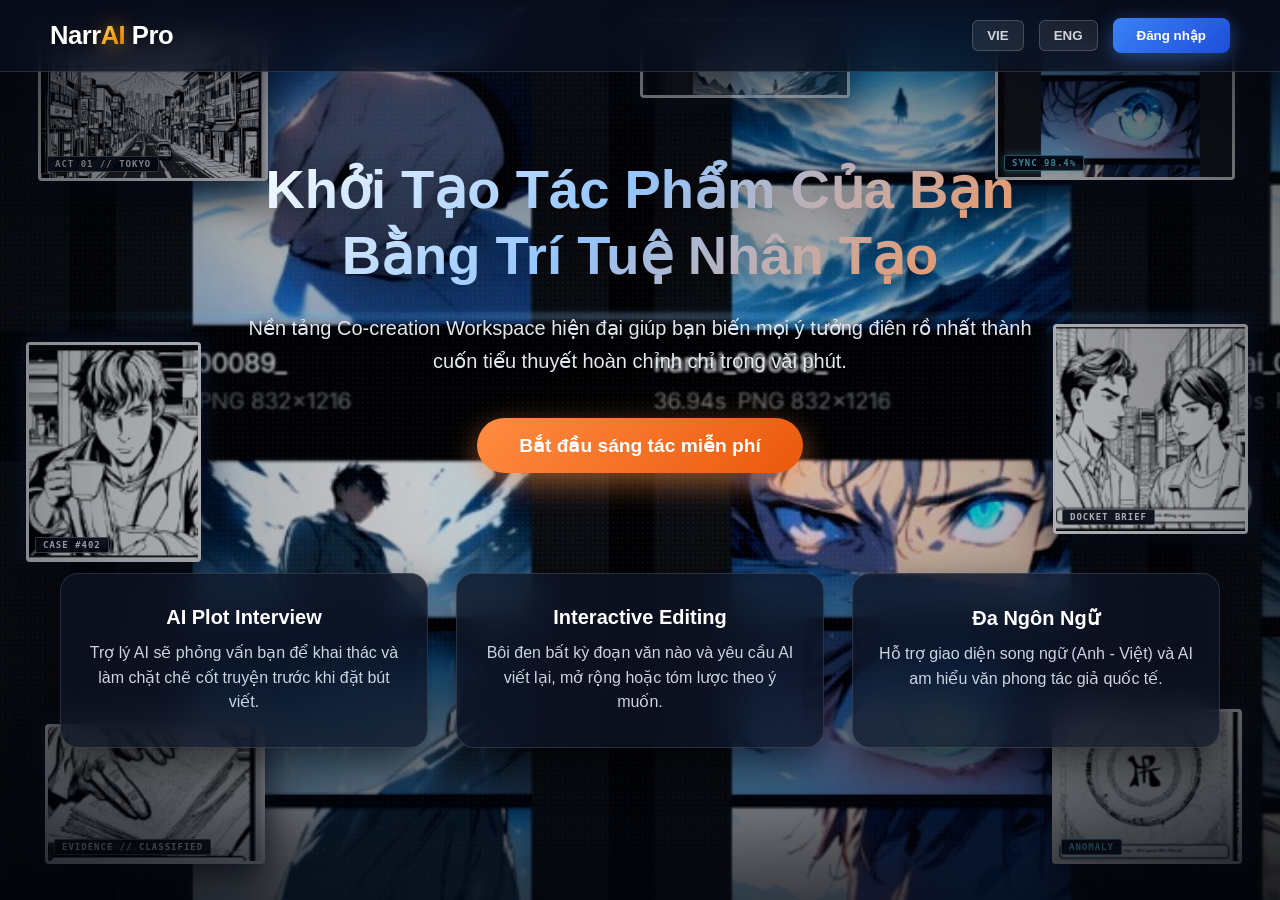
==== commit 1d72631d: "feat(ui): update dark frosted glass styling, storyboard paneling, vertical oval manga bubbles, and h" ====
--- a/index.html
+++ b/index.html
@@ -4,7 +4,7 @@
     <meta charset="UTF-8">
     <meta name="viewport" content="width=device-width, initial-scale=1.0">
     <title>NarrAI Workspace - ISTARTUP2026</title>
-    <link rel="stylesheet" href="style.css?v=20260915_no_icons">
+    <link rel="stylesheet" href="style.css?v=20260915_studio_bg">
 </head>
 <body class="workspace-mode">
 
@@ -100,18 +100,11 @@
         <div class="cinema-lens-glow"></div>
     </div>
 
-    <!-- Ambient Dynamic Background Stage for Workspace / App -->
-    <div class="workspace-bg-stage" id="workspaceBgStage" style="display: none;" aria-hidden="true">
-        <div class="ws-bg-layer layer-a active" id="wsBgLayerA"></div>
-        <div class="ws-bg-layer layer-b" id="wsBgLayerB"></div>
-        <div class="ws-screen-tone"></div>
-        <div class="ws-gradient-overlay"></div>
-    </div>
 
     <!-- LANDING PAGE -->
     <div id="landingContainer">
         <nav class="landing-nav">
-            <div class="landing-logo">NarrAI <span>Pro</span></div>
+            <div class="landing-logo">Narr<span class="gold-ai">AI</span> <span class="pro-badge">Pro</span></div>
             <div class="landing-actions">
                 <button onclick="setLang('vi')" class="lang-btn-landing">VIE</button>
                 <button onclick="setLang('en')" class="lang-btn-landing">ENG</button>
@@ -143,10 +136,31 @@
 
     <!-- WORKSPACE APP (Hidden until logged in) -->
     <div class="workspace-layout" id="appContainer" style="display: none;">
+        <!-- Multi-layer Dynamic Manga & Genre Background Stage (From Step 1 Onwards) -->
+        <div class="workspace-bg-stage" id="workspaceBgStage" aria-hidden="true">
+            <div class="ws-bg-layer ws-bg-layer-a active" id="wsBgLayerA"></div>
+            <div class="ws-bg-layer ws-bg-layer-b" id="wsBgLayerB"></div>
+            <div class="ws-bg-scrim"></div>
+            <div class="ws-bg-floating-panels" id="wsFloatingPanels">
+                <div class="ws-f-panel fp1"><img src="assets/manga/page_village_blue_moon.jpg" alt="" loading="lazy"></div>
+                <div class="ws-f-panel fp2"><img src="assets/manga/page_warrior_canyon_fire.jpg" alt="" loading="lazy"></div>
+                <div class="ws-f-panel fp3"><img src="assets/manga/panel_combat_punch.jpg" alt="" loading="lazy"></div>
+                <div class="ws-f-panel fp4"><img src="assets/manga/page_ancient_town_rain.jpg" alt="" loading="lazy"></div>
+            </div>
+            <div class="ws-bg-particles">
+                <span class="wp wp1"></span>
+                <span class="wp wp2"></span>
+                <span class="wp wp3"></span>
+                <span class="wp wp4"></span>
+                <span class="wp wp5"></span>
+                <span class="wp wp6"></span>
+            </div>
+        </div>
+
         <!-- Panel Trái: Sidebar -->
         <aside class="sidebar">
             <div class="sidebar-header">
-                <h1>NarrAI</h1>
+                <h1>Narr<span class="gold-ai">AI</span></h1>
             </div>
             
             <!-- User Info & Auth -->
@@ -292,16 +306,108 @@
                 </div>
 
                 <div id="comicCanvas" class="comic-canvas">
-                    <div class="ai-loading" id="comicLoading" style="display:none;">Đang kết nối ComfyUI kết xuất các khung tranh...</div>
+                    <div class="ai-loading" id="comicLoading" style="display:none;">
+                        <div class="pro-progress-container" id="proProgressUI">
+                            <div class="pro-progress-title">NarrAI đang tao truyen tranh...</div>
+                            <div class="pro-progress-steps" id="proProgressSteps">
+                                <div class="pro-step pending" id="pstep-analyze">
+                                    <span class="pro-step-icon"></span>
+                                    <span>Phan tich y tuong</span>
+                                </div>
+                                <div class="pro-step pending" id="pstep-story">
+                                    <span class="pro-step-icon"></span>
+                                    <span>Xay dung co truyen</span>
+                                </div>
+                                <div class="pro-step pending" id="pstep-chars">
+                                    <span class="pro-step-icon"></span>
+                                    <span>Thiet ke nhan vat</span>
+                                </div>
+                                <div class="pro-step pending" id="pstep-panels">
+                                    <span class="pro-step-icon"></span>
+                                    <span>Phan canh truyen tranh</span>
+                                </div>
+                                <div class="pro-step pending" id="pstep-art">
+                                    <span class="pro-step-icon"></span>
+                                    <span>Tao tranh</span>
+                                </div>
+                                <div class="pro-step pending" id="pstep-finish">
+                                    <span class="pro-step-icon"></span>
+                                    <span>Hoan thien comic</span>
+                                </div>
+                            </div>
+                            <div class="pro-progress-bar-wrap">
+                                <div class="pro-progress-bar-fill" id="proProgressBar"></div>
+                            </div>
+                        </div>
+                    </div>
                     <div id="comicGrid" class="comic-grid"></div>
+
                 </div>
             </div>
         </main>
 
         <!-- Panel Phải: AI Co-pilot -> Trợ lý của bạn -->
-        <aside class="ai-panel">
+        <aside class="ai-panel" id="aiCopilotPanel">
+            <!-- Dynamic Cinematic AI Storytelling Studio Background Stage -->
+            <div class="ai-studio-stage" id="aiStudioStage" aria-hidden="true">
+                <!-- Layer 0: Deep Creative AI Studio Artwork (Slow breathing pan) -->
+                <div class="ai-studio-art-layer" id="aiStudioArtLayer"></div>
+
+                <!-- Layer 1: Atmospheric Cyan & Violet Glow Lighting, Warm Lamp Bokeh -->
+                <div class="ai-studio-atmosphere">
+                    <div class="ai-glow-orb orb-cyan" id="aiOrbCyan"></div>
+                    <div class="ai-glow-orb orb-violet" id="aiOrbViolet"></div>
+                    <div class="ai-glow-orb orb-amber" id="aiOrbAmber"></div>
+                    <div class="ai-studio-vignette"></div>
+                </div>
+
+                <!-- Layer 2: Floating Ethereal Story Particles / Digital Dust -->
+                <div class="ai-studio-particles" id="aiStudioParticles">
+                    <span class="ai-particle pt1"></span>
+                    <span class="ai-particle pt2"></span>
+                    <span class="ai-particle pt3"></span>
+                    <span class="ai-particle pt4"></span>
+                    <span class="ai-particle pt5"></span>
+                    <span class="ai-particle pt6"></span>
+                    <span class="ai-particle pt7"></span>
+                    <span class="ai-particle pt8"></span>
+                </div>
+
+                <!-- Layer 3: Holographic Story Imagination & AI Thinking Wireframes -->
+                <div class="ai-studio-holograms" id="aiStudioHolograms">
+                    <!-- Holographic Floating Imagination Cloud (Castle & Floating Islands silhouette) -->
+                    <div class="ai-holo-cloud" id="aiHoloCloud">
+                        <div class="holo-cloud-glow"></div>
+                        <div class="holo-castle-silhouette"></div>
+                    </div>
+                    <!-- Holographic UI Card Fragment matching Reference Art -->
+                    <div class="ai-holo-card" id="aiHoloCard">
+                        <div class="holo-card-chip"></div>
+                        <div class="holo-card-lines">
+                            <span class="h-line l1"></span>
+                            <span class="h-line l2"></span>
+                            <span class="h-line l3"></span>
+                        </div>
+                    </div>
+                    <!-- Holographic Story Fragments: Fantasy / Comic Panel wireframe -->
+                    <div class="ai-holo-panel" id="aiHoloPanel">
+                        <div class="holo-panel-header">◈ STORY_GEN // ACT I</div>
+                        <div class="holo-panel-scanline"></div>
+                    </div>
+                </div>
+
+                <!-- Layer 4: Deep Frosted Glassmorphic Dark Overlay for Maximum Readability -->
+                <div class="ai-studio-glass-overlay"></div>
+            </div>
+
             <div class="ai-panel-header">
-                <h3 data-i18n="ai_copilot">Trợ lý của bạn</h3>
+                <div class="ai-header-title-row">
+                    <h3 data-i18n="ai_copilot">Trợ lý của bạn</h3>
+                    <div class="ai-studio-status-badge">
+                        <span class="status-pulse-dot"></span>
+                        <span class="status-text">AI Studio</span>
+                    </div>
+                </div>
             </div>
             <div class="ai-panel-body" id="aiCopilotBody">
                 <div class="ai-welcome" id="aiWelcomeMsg">
@@ -406,6 +512,6 @@
         </div>
     </div>
 
-    <script src="script.js?v=20260915_no_icons"></script>
+    <script src="script.js?v=20260915_studio_bg"></script>
 </body>
 </html>
--- a/style.css
+++ b/style.css
@@ -2,12 +2,20 @@
     margin: 0;
     padding: 0;
     box-sizing: border-box;
-}
-
-body.workspace-mode {
+    scrollbar-width: none !important;
+    -ms-overflow-style: none !important;
+}
+
+*::-webkit-scrollbar {
+    display: none !important;
+    width: 0 !important;
+    height: 0 !important;
+}
+
+body, body.workspace-mode {
     font-family: 'Inter', 'Segoe UI', Tahoma, Geneva, Verdana, sans-serif;
-    background-color: #F9FAFB;
-    color: #111827;
+    background-color: #070a13;
+    color: #ffffff;
     height: 100vh;
     overflow: hidden;
 }
@@ -19,31 +27,47 @@
     position: relative;
     z-index: 10;
     overflow: hidden;
-}
-
-/* Sidebar (Left) */
+    background-color: transparent;
+}
+
+/* Sidebar (Khung menu bên trái - Màu đen mờ) */
 .sidebar {
     width: 250px;
     min-width: 250px;
     max-width: 250px;
     flex: 0 0 250px;
-    background-color: #1F2937;
-    color: white;
+    background: rgba(0, 0, 0, 0.58);
+    backdrop-filter: blur(14px);
+    -webkit-backdrop-filter: blur(14px);
+    color: #ffffff;
     display: flex;
     flex-direction: column;
-    border-right: 1px solid #374151;
+    border-right: 1px solid rgba(255, 255, 255, 0.10);
     position: relative;
     z-index: 10;
     height: 100%;
     overflow-y: auto;
+    box-shadow: 4px 0 24px rgba(0, 0, 0, 0.45);
 }
 .sidebar-header {
     padding: 20px;
-    border-bottom: 1px solid #374151;
+    border-bottom: 1px solid rgba(255, 255, 255, 0.08);
 }
 .sidebar-header h1 {
-    font-size: 1.5em;
-    color: #818CF8;
+    font-size: 1.6em;
+    font-weight: 800;
+    color: #ffffff;
+    letter-spacing: -0.5px;
+    text-shadow: 0 0 16px rgba(245, 158, 11, 0.35);
+}
+.sidebar-header h1 .gold-ai,
+.sidebar-header h1 span {
+    color: #F59E0B;
+    background: linear-gradient(135deg, #FFE082 0%, #F59E0B 60%, #D97706 100%);
+    -webkit-background-clip: text;
+    -webkit-text-fill-color: transparent;
+    text-shadow: 0 0 20px rgba(245, 158, 11, 0.6);
+    font-weight: 800;
 }
 .sidebar-menu {
     flex: 1;
@@ -54,7 +78,7 @@
     text-align: left;
     padding: 12px 15px;
     background: transparent;
-    color: #D1D5DB;
+    color: #94a3b8;
     border: none;
     border-radius: 8px;
     cursor: pointer;
@@ -63,26 +87,29 @@
     margin-bottom: 8px;
 }
 .nav-btn:hover {
-    background: #374151;
+    background: rgba(30, 41, 59, 0.7);
+    color: #f8fafc;
+}
+.nav-btn.active {
+    background: linear-gradient(135deg, #1d4ed8, #0ea5e9);
     color: white;
-}
-.nav-btn.active {
-    background: #4F46E5;
-    color: white;
+    box-shadow: 0 4px 12px rgba(14, 165, 233, 0.35);
 }
 .sidebar-footer {
     padding: 15px;
     text-align: center;
     font-size: 0.8em;
-    color: #9CA3AF;
-    border-top: 1px solid #374151;
-}
-
-/* Main Editor (Center) */
+    color: #64748b;
+    border-top: 1px solid rgba(56, 189, 248, 0.15);
+}
+
+/* Main Editor (Center Panel - Unified Dark Glassmorphism) */
 .main-editor {
     flex: 1 1 auto;
     min-width: 0;
-    background-color: transparent;
+    background: rgba(0, 0, 0, 0.45);
+    backdrop-filter: blur(12px);
+    -webkit-backdrop-filter: blur(12px);
     display: flex;
     flex-direction: column;
     overflow-y: auto;
@@ -90,6 +117,7 @@
     position: relative;
     z-index: 10;
     height: 100%;
+    color: #ffffff;
 }
 
 /* Setup Flow in Main */
@@ -112,29 +140,41 @@
 .phase h2 {
     font-size: 1.8em;
     margin-bottom: 25px;
-    color: #111827;
-}
-
-/* Common form elements */
+    color: #ffffff;
+    font-weight: 800;
+    letter-spacing: -0.5px;
+    text-shadow: 0 2px 10px rgba(0, 0, 0, 0.7);
+}
+
+/* Common form elements (Khung viết thể loại & nội dung - Màu đen mờ) */
 textarea {
     width: 100%;
     height: 120px;
     padding: 15px;
     font-size: 1em;
-    border: 2px solid #E5E7EB;
+    border: 1px solid rgba(255, 255, 255, 0.14);
+    background: rgba(0, 0, 0, 0.65);
+    color: #ffffff;
     border-radius: 8px;
     font-family: inherit;
     resize: vertical;
     margin-bottom: 20px;
-    transition: border-color 0.3s;
+    transition: border-color 0.3s, box-shadow 0.3s;
+    backdrop-filter: blur(14px);
+    -webkit-backdrop-filter: blur(14px);
 }
 textarea:focus {
     outline: none;
-    border-color: #4F46E5;
-}
+    border-color: rgba(255, 255, 255, 0.4);
+    box-shadow: 0 0 14px rgba(255, 255, 255, 0.2);
+}
+textarea::placeholder {
+    color: rgba(255, 255, 255, 0.55);
+}
+
 .primary-btn {
-    background: #4F46E5;
-    color: white;
+    background: linear-gradient(135deg, #2563eb 0%, #0284c7 100%);
+    color: #ffffff;
     border: none;
     padding: 14px 30px;
     font-size: 1.05em;
@@ -143,56 +183,70 @@
     transition: 0.2s;
     width: 100%;
     font-weight: bold;
+    box-shadow: 0 4px 14px rgba(2, 132, 199, 0.4);
 }
 .primary-btn:hover {
-    background: #4338CA;
+    background: linear-gradient(135deg, #1d4ed8 0%, #0369a1 100%);
     transform: translateY(-2px);
-    box-shadow: 0 4px 12px rgba(79, 70, 229, 0.3);
+    box-shadow: 0 6px 18px rgba(14, 165, 233, 0.5);
 }
 
 .secondary-btn {
-    background: #F3F4F6;
-    color: #374151;
-    border: 1px solid #D1D5DB;
+    background: rgba(0, 0, 0, 0.65);
+    color: #ffffff;
+    border: 1px solid rgba(255, 255, 255, 0.25);
     padding: 8px 16px;
     border-radius: 6px;
     cursor: pointer;
     font-weight: 500;
-}
-.secondary-btn:hover { background: #E5E7EB; }
-
-/* AI Chat box Phase 2 */
+    transition: all 0.2s ease;
+}
+.secondary-btn:hover { 
+    background: rgba(255, 255, 255, 0.15); 
+    color: #ffffff;
+    border-color: #ffffff;
+}
+
+/* AI Chat box Phase 2 (Khung hiện chữ - Màu trắng đục đồng bộ) */
 .chat-box {
-    border: 1px solid #E5E7EB;
+    border: 1px solid rgba(255, 255, 255, 0.26);
     border-radius: 12px;
     padding: 20px;
     height: 400px;
     overflow-y: auto;
-    background: #F9FAFB;
+    background: rgba(255, 255, 255, 0.14);
+    backdrop-filter: blur(16px);
+    -webkit-backdrop-filter: blur(16px);
     margin-bottom: 15px;
     display: flex;
     flex-direction: column;
     gap: 15px;
+    box-shadow: inset 0 2px 10px rgba(0, 0, 0, 0.25), 0 8px 32px rgba(0, 0, 0, 0.3);
 }
 .chat-message {
     padding: 12px 18px;
     border-radius: 15px;
     max-width: 85%;
     line-height: 1.5;
+    color: #ffffff;
 }
 .chat-user {
-    background: #4F46E5;
-    color: white;
+    background: linear-gradient(135deg, #2563eb, #0284c7);
+    color: #ffffff;
     align-self: flex-end;
     border-bottom-right-radius: 4px;
+    box-shadow: 0 4px 12px rgba(37, 99, 235, 0.35);
 }
 .chat-ai {
-    background: #FFFFFF;
-    color: #111827;
-    border: 1px solid #E5E7EB;
+    background: rgba(255, 255, 255, 0.18);
+    color: #ffffff;
+    border: 1px solid rgba(255, 255, 255, 0.28);
+    border-left: 3px solid #F59E0B;
     align-self: flex-start;
     border-bottom-left-radius: 4px;
-    box-shadow: 0 2px 4px rgba(0,0,0,0.05);
+    box-shadow: 0 4px 14px rgba(0, 0, 0, 0.25);
+    backdrop-filter: blur(12px);
+    -webkit-backdrop-filter: blur(12px);
 }
 .chat-input-area {
     display: flex;
@@ -204,42 +258,52 @@
     height: 60px;
 }
 .send-btn {
-    background: #4F46E5;
+    background: linear-gradient(135deg, #2563eb, #0284c7);
     color: white;
     border: none;
     padding: 0 25px;
     border-radius: 8px;
     cursor: pointer;
     font-weight: bold;
+    box-shadow: 0 4px 12px rgba(2, 132, 199, 0.35);
+    transition: all 0.2s ease;
+}
+.send-btn:hover {
+    transform: translateY(-1px);
+    box-shadow: 0 6px 16px rgba(2, 132, 199, 0.5);
 }
 
 .skip-btn {
-    background: transparent;
-    color: #EF4444;
-    border: 1px solid #EF4444;
+    background: rgba(239, 68, 68, 0.12);
+    color: #f87171;
+    border: 1px solid #ef4444;
     padding: 10px 20px;
     border-radius: 8px;
     cursor: pointer;
     width: 100%;
-}
-.skip-btn:hover { background: #FEF2F2; }
-
-
-/* Trending & Genre Sections */
+    transition: all 0.2s ease;
+}
+.skip-btn:hover { 
+    background: rgba(239, 68, 68, 0.25);
+    color: #ffffff;
+}
+
+/* Trending & Genre Sections (Khung viết thể loại - Màu đen mờ) */
 .trending-section {
     margin-bottom: 25px;
-    background: rgba(255, 255, 255, 0.94);
+    background: rgba(0, 0, 0, 0.55);
     padding: 24px;
     border-radius: 16px;
-    border: 1px solid rgba(226, 232, 240, 0.9);
-    box-shadow: 0 10px 30px rgba(0, 0, 0, 0.04), 0 1px 3px rgba(0, 0, 0, 0.02);
-    backdrop-filter: blur(12px);
-    -webkit-backdrop-filter: blur(12px);
+    border: 1px solid rgba(255, 255, 255, 0.14);
+    box-shadow: 0 10px 30px rgba(0, 0, 0, 0.45), inset 0 1px 0 rgba(255, 255, 255, 0.08);
+    backdrop-filter: blur(14px);
+    -webkit-backdrop-filter: blur(14px);
+    color: #ffffff;
 }
 .label {
     font-weight: 700;
     margin-bottom: 14px;
-    color: #1E293B;
+    color: #ffffff;
     font-size: 0.98em;
     display: flex;
     align-items: center;
@@ -255,15 +319,12 @@
     max-height: 320px;
     overflow-y: auto;
     padding: 6px 4px;
-    scrollbar-width: thin;
-    scrollbar-color: #CBD5E1 transparent;
+    scrollbar-width: none !important;
 }
 .genre-cards-grid::-webkit-scrollbar {
-    width: 6px;
-}
-.genre-cards-grid::-webkit-scrollbar-thumb {
-    background-color: #CBD5E1;
-    border-radius: 4px;
+    display: none !important;
+    width: 0 !important;
+    height: 0 !important;
 }
 
 .genre-card {
@@ -272,11 +333,11 @@
     border-radius: 12px;
     overflow: hidden;
     cursor: pointer;
-    border: 2px solid transparent;
-    box-shadow: 0 4px 12px rgba(15, 23, 42, 0.08);
+    border: 1.5px solid rgba(255, 255, 255, 0.15);
+    box-shadow: 0 4px 14px rgba(0, 0, 0, 0.35);
     transition: transform 0.25s cubic-bezier(0.2, 0, 0, 1), box-shadow 0.25s ease, border-color 0.25s ease;
     user-select: none;
-    background: #0F172A;
+    background: rgba(0, 0, 0, 0.7);
 }
 
 .genre-card-img {
@@ -294,7 +355,7 @@
 .genre-card-overlay {
     position: absolute;
     inset: 0;
-    background: linear-gradient(180deg, rgba(15, 23, 42, 0.15) 0%, rgba(15, 23, 42, 0.75) 100%);
+    background: linear-gradient(180deg, rgba(0, 0, 0, 0.2) 0%, rgba(0, 0, 0, 0.82) 100%);
     transition: background 0.3s ease;
     display: flex;
     flex-direction: column;
@@ -337,8 +398,8 @@
 /* Hover State */
 .genre-card:hover {
     transform: translateY(-4px);
-    box-shadow: 0 12px 24px rgba(59, 130, 246, 0.22), 0 0 14px rgba(59, 130, 246, 0.25);
-    border-color: rgba(96, 165, 250, 0.7);
+    box-shadow: 0 12px 24px rgba(0, 0, 0, 0.5), 0 0 14px rgba(59, 130, 246, 0.35);
+    border-color: rgba(255, 255, 255, 0.5);
 }
 
 .genre-card:hover .genre-card-img {
@@ -347,7 +408,7 @@
 }
 
 .genre-card:hover .genre-card-overlay {
-    background: linear-gradient(180deg, rgba(30, 58, 138, 0.3) 0%, rgba(15, 23, 42, 0.88) 100%);
+    background: linear-gradient(180deg, rgba(30, 58, 138, 0.35) 0%, rgba(0, 0, 0, 0.9) 100%);
 }
 
 .genre-card:hover .genre-card-title {
@@ -366,7 +427,7 @@
 }
 
 .genre-card.selected .genre-card-overlay {
-    background: linear-gradient(180deg, rgba(30, 64, 175, 0.45) 0%, rgba(15, 23, 42, 0.9) 100%);
+    background: linear-gradient(180deg, rgba(30, 64, 175, 0.45) 0%, rgba(0, 0, 0, 0.92) 100%);
 }
 
 .genre-card.selected .genre-card-title {
@@ -379,28 +440,98 @@
     gap: 10px;
 }
 .trending-tag {
-    background: #FFFFFF;
-    border: 1px solid #E2E8F0;
+    background: rgba(0, 0, 0, 0.62);
+    border: 1px solid rgba(255, 255, 255, 0.14);
     padding: 8px 16px;
     border-radius: 20px;
     font-size: 0.9em;
     cursor: pointer;
     transition: all 0.2s ease;
-    color: #475569;
-    box-shadow: 0 1px 3px rgba(0, 0, 0, 0.02);
+    color: #ffffff;
+    box-shadow: 0 2px 6px rgba(0, 0, 0, 0.35);
+    backdrop-filter: blur(10px);
+    -webkit-backdrop-filter: blur(10px);
 }
 .trending-tag:hover {
-    background: #EEF2FF;
-    color: #4F46E5;
-    border-color: #C7D2FE;
+    background: rgba(255, 255, 255, 0.15);
+    color: #ffffff;
+    border-color: rgba(255, 255, 255, 0.4);
     transform: translateY(-1px);
 }
 .trending-tag.selected-tag {
-    background: linear-gradient(135deg, #4F46E5 0%, #4338CA 100%) !important;
+    background: linear-gradient(135deg, #2563eb 0%, #0284c7 100%) !important;
     color: #FFFFFF !important;
     font-weight: 600;
-    border-color: #4F46E5 !important;
-    box-shadow: 0 4px 12px rgba(79, 70, 229, 0.35);
+    border-color: #38bdf8 !important;
+    box-shadow: 0 4px 14px rgba(14, 165, 233, 0.4);
+}
+
+.genre-search {
+    background: rgba(0, 0, 0, 0.65);
+    border: 1px solid rgba(255, 255, 255, 0.16);
+    color: #ffffff;
+    padding: 10px 14px;
+    border-radius: 8px;
+    width: 100%;
+    margin-bottom: 15px;
+    outline: none;
+    transition: border-color 0.2s, box-shadow 0.2s;
+    backdrop-filter: blur(12px);
+    -webkit-backdrop-filter: blur(12px);
+}
+.genre-search:focus {
+    border-color: rgba(255, 255, 255, 0.4);
+    box-shadow: 0 0 10px rgba(255, 255, 255, 0.25);
+}
+.genre-search::placeholder {
+    color: rgba(255, 255, 255, 0.55);
+}
+
+/* Step 3 Max Controls */
+.pro-max-controls {
+    background: rgba(0, 0, 0, 0.65);
+    border: 1px solid rgba(255, 255, 255, 0.12);
+    border-radius: 16px;
+    padding: 24px;
+    box-shadow: 0 10px 30px rgba(0, 0, 0, 0.4);
+    backdrop-filter: blur(16px);
+    -webkit-backdrop-filter: blur(16px);
+    display: flex;
+    flex-direction: column;
+    gap: 20px;
+}
+.control-group label {
+    color: #ffffff;
+    font-weight: 600;
+    display: flex;
+    justify-content: space-between;
+    margin-bottom: 8px;
+    font-size: 0.95em;
+}
+.control-group label span {
+    color: #F59E0B;
+}
+.pro-slider {
+    -webkit-appearance: none;
+    width: 100%;
+    height: 6px;
+    background: rgba(255, 255, 255, 0.15);
+    border-radius: 5px;
+    outline: none;
+}
+.pro-slider::-webkit-slider-thumb {
+    -webkit-appearance: none;
+    appearance: none;
+    width: 20px;
+    height: 20px;
+    border-radius: 50%;
+    background: linear-gradient(135deg, #2563eb 0%, #0284c7 100%);
+    cursor: pointer;
+    transition: 0.2s;
+    box-shadow: 0 2px 8px rgba(14, 165, 233, 0.5);
+}
+.pro-slider::-webkit-slider-thumb:hover {
+    transform: scale(1.15);
 }
 
 /* Length selector */
@@ -412,15 +543,21 @@
 }
 .length-selector label {
     padding: 15px;
-    border: 1px solid #E5E7EB;
+    border: 1px solid rgba(255, 255, 255, 0.16);
+    background: rgba(0, 0, 0, 0.65);
+    color: #ffffff;
     border-radius: 8px;
     cursor: pointer;
     display: flex;
     align-items: center;
     gap: 10px;
+    transition: all 0.2s ease;
+    backdrop-filter: blur(12px);
+    -webkit-backdrop-filter: blur(12px);
 }
 .length-selector label:hover {
-    background: #F9FAFB;
+    background: rgba(255, 255, 255, 0.12);
+    border-color: rgba(255, 255, 255, 0.4);
 }
 
 /* EDITOR VIEW */
@@ -430,12 +567,12 @@
     align-items: center;
     margin-bottom: 40px;
     padding-bottom: 20px;
-    border-bottom: 1px solid #E5E7EB;
+    border-bottom: 1px solid rgba(255, 255, 255, 0.12);
 }
 .editor-header h2 {
     font-size: 2em;
     font-family: 'Merriweather', serif;
-    color: #111827;
+    color: #ffffff;
 }
 .editor-actions {
     display: flex;
@@ -443,18 +580,31 @@
     gap: 15px;
 }
 #wordCount {
-    color: #6B7280;
+    color: rgba(255, 255, 255, 0.7);
     font-weight: 500;
 }
 
+/* Khung hiện chữ đồng bộ màu trắng đục */
 .story-canvas {
     font-family: 'Merriweather', 'Lora', serif;
     font-size: 1.15em;
-    line-height: 1.8;
-    color: #374151;
+    line-height: 1.9;
+    color: #ffffff;
+    background: rgba(255, 255, 255, 0.14);
+    border: 1px solid rgba(255, 255, 255, 0.28);
+    border-radius: 12px;
+    padding: 30px 35px;
+    box-shadow: 0 10px 30px rgba(0, 0, 0, 0.4), inset 0 1px 0 rgba(255, 255, 255, 0.2);
     min-height: 60vh;
     outline: none;
     padding-bottom: 100px;
+    transition: border-color 0.25s ease, box-shadow 0.25s ease;
+    backdrop-filter: blur(16px);
+    -webkit-backdrop-filter: blur(16px);
+}
+.story-canvas:focus {
+    border-color: rgba(255, 255, 255, 0.5);
+    box-shadow: 0 10px 30px rgba(0, 0, 0, 0.6), 0 0 16px rgba(56, 189, 248, 0.25);
 }
 .story-canvas p {
     margin-bottom: 1.5em;
@@ -488,77 +638,438 @@
     background: #374151;
 }
 
-/* AI Panel (Right) */
+/* ============================================================
+   AI STUDIO CHATBOT CINEMATIC BACKGROUND
+   Inspired by AI Storytelling Studio & Creative Robot Workspace
+   ============================================================ */
+
+/* AI Panel Container (Right Panel - Unified Dark Glassmorphism / Đen mờ) */
 .ai-panel {
-    width: 320px;
-    min-width: 320px;
-    max-width: 320px;
-    flex: 0 0 320px;
-    background-color: #F9FAFB;
-    border-left: 1px solid #E5E7EB;
+    width: 340px;
+    min-width: 340px;
+    max-width: 340px;
+    flex: 0 0 340px;
+    background: rgba(0, 0, 0, 0.58);
+    backdrop-filter: blur(14px);
+    -webkit-backdrop-filter: blur(14px);
+    border-left: 1px solid rgba(255, 255, 255, 0.10);
     display: flex;
     flex-direction: column;
     position: relative;
     z-index: 10;
     height: 100%;
-}
+    overflow: hidden;
+    box-shadow: -4px 0 24px rgba(0, 0, 0, 0.45);
+    transition: box-shadow 0.5s ease;
+}
+
+/* Dynamic Ambient Glow Stage for Assistant - Đã xóa background theo yêu cầu */
+.ai-studio-stage,
+.ai-studio-art-layer,
+.ai-studio-atmosphere,
+.ai-studio-particles,
+.ai-studio-holograms,
+.ai-studio-glass-overlay {
+    display: none !important;
+    background-image: none !important;
+}
+
+/* Layer 1: Atmospheric Glow Lighting & Soft Ambient Vignette */
+.ai-studio-atmosphere {
+    position: absolute;
+    inset: 0;
+    z-index: 2;
+}
+
+.ai-glow-orb {
+    position: absolute;
+    border-radius: 50%;
+    filter: blur(30px);
+    pointer-events: none;
+    transition: all 0.8s ease;
+}
+
+.orb-cyan {
+    top: 10%;
+    right: 5%;
+    width: 250px;
+    height: 250px;
+    background: radial-gradient(circle, rgba(14, 165, 233, 0.55) 0%, rgba(56, 189, 248, 0.25) 50%, transparent 70%);
+    animation: aiOrbFloatCyan 8s ease-in-out infinite alternate;
+}
+
+.orb-violet {
+    top: 40%;
+    left: 5%;
+    width: 200px;
+    height: 200px;
+    background: radial-gradient(circle, rgba(139, 92, 246, 0.4) 0%, rgba(99, 102, 241, 0.15) 50%, transparent 70%);
+    animation: aiOrbFloatViolet 10s ease-in-out infinite alternate;
+}
+
+.orb-amber {
+    bottom: 5%;
+    right: 10%;
+    width: 160px;
+    height: 160px;
+    background: radial-gradient(circle, rgba(245, 158, 11, 0.28) 0%, transparent 70%);
+}
+
+.ai-studio-vignette {
+    position: absolute;
+    inset: 0;
+    background: radial-gradient(ellipse at 40% 30%, transparent 45%, rgba(7, 10, 19, 0.35) 80%, rgba(5, 8, 15, 0.6) 100%);
+}
+
+@keyframes aiOrbFloatCyan {
+    0% { transform: translate(0, 0) scale(1); opacity: 0.5; }
+    50% { transform: translate(-12px, 15px) scale(1.15); opacity: 0.8; }
+    100% { transform: translate(8px, -12px) scale(0.95); opacity: 0.55; }
+}
+
+@keyframes aiOrbFloatViolet {
+    0% { transform: translate(0, 0) scale(1); opacity: 0.4; }
+    50% { transform: translate(15px, -12px) scale(1.12); opacity: 0.65; }
+    100% { transform: translate(-8px, 10px) scale(0.92); opacity: 0.45; }
+}
+
+/* Layer 2: Floating Digital Dust / Data Sparkles */
+.ai-studio-particles {
+    position: absolute;
+    inset: 0;
+    z-index: 3;
+}
+
+.ai-particle {
+    position: absolute;
+    border-radius: 50%;
+    background: #38bdf8;
+    box-shadow: 0 0 8px #38bdf8, 0 0 16px rgba(56, 189, 248, 0.6);
+    opacity: 0;
+    animation: aiParticleFloat 10s linear infinite;
+}
+
+.pt1 { width: 3px; height: 3px; left: 18%; bottom: -10px; animation-duration: 8s; animation-delay: 0s; }
+.pt2 { width: 4px; height: 4px; left: 45%; bottom: -10px; animation-duration: 11s; animation-delay: 2s; background: #818cf8; }
+.pt3 { width: 3px; height: 3px; left: 72%; bottom: -10px; animation-duration: 7s; animation-delay: 4s; }
+.pt4 { width: 4px; height: 4px; left: 30%; bottom: -10px; animation-duration: 13s; animation-delay: 1s; }
+.pt5 { width: 5px; height: 5px; left: 85%; bottom: -10px; animation-duration: 9s; animation-delay: 3s; background: #c084fc; }
+.pt6 { width: 3px; height: 3px; left: 60%; bottom: -10px; animation-duration: 10s; animation-delay: 5s; }
+.pt7 { width: 4px; height: 4px; left: 10%; bottom: -10px; animation-duration: 12s; animation-delay: 2.5s; }
+.pt8 { width: 3px; height: 3px; left: 50%; bottom: -10px; animation-duration: 14s; animation-delay: 6s; }
+
+@keyframes aiParticleFloat {
+    0% { transform: translateY(0) translateX(0); opacity: 0; }
+    15% { opacity: 0.9; }
+    50% { transform: translateY(-300px) translateX(15px); opacity: 0.75; }
+    85% { opacity: 0.9; }
+    100% { transform: translateY(-700px) translateX(-15px); opacity: 0; }
+}
+
+/* Layer 3: Holographic Story Imagination Floating Elements */
+.ai-studio-holograms {
+    position: absolute;
+    inset: 0;
+    z-index: 3;
+}
+
+.ai-holo-cloud {
+    position: absolute;
+    top: 65px;
+    right: 15px;
+    width: 145px;
+    height: 90px;
+    border-radius: 50% 50% 45% 45% / 60% 60% 40% 40%;
+    background: radial-gradient(ellipse at 50% 50%, rgba(56, 189, 248, 0.18) 0%, rgba(99, 102, 241, 0.08) 60%, transparent 80%);
+    border: 1.5px dashed rgba(56, 189, 248, 0.45);
+    box-shadow: 0 0 25px rgba(56, 189, 248, 0.25), inset 0 0 20px rgba(56, 189, 248, 0.15);
+    animation: aiHoloFloat 7s ease-in-out infinite alternate;
+    pointer-events: none;
+    transition: all 0.6s ease;
+}
+
+.holo-cloud-glow {
+    position: absolute;
+    inset: 0;
+    border-radius: inherit;
+    background: radial-gradient(circle, rgba(56, 189, 248, 0.3) 0%, transparent 70%);
+    animation: aiHoloPulse 3s ease-in-out infinite alternate;
+}
+
+.holo-castle-silhouette {
+    position: absolute;
+    bottom: 8px;
+    left: 18px;
+    right: 18px;
+    height: 42px;
+    background: linear-gradient(180deg, transparent 0%, rgba(56, 189, 248, 0.25) 100%);
+    clip-path: polygon(
+        10% 100%, 10% 60%, 18% 60%, 18% 35%, 25% 10%, 32% 35%, 32% 60%,
+        40% 60%, 48% 25%, 55% 5%, 62% 25%, 70% 60%,
+        78% 60%, 82% 40%, 88% 20%, 94% 40%, 94% 100%
+    );
+    opacity: 0.75;
+}
+
+.ai-holo-card {
+    position: absolute;
+    top: 230px;
+    left: 12px;
+    width: 125px;
+    height: 68px;
+    border-radius: 8px;
+    border: 1px solid rgba(56, 189, 248, 0.35);
+    background: rgba(14, 165, 233, 0.08);
+    box-shadow: 0 0 20px rgba(14, 165, 233, 0.15);
+    padding: 8px;
+    display: flex;
+    flex-direction: column;
+    gap: 6px;
+    animation: aiHoloFloat 9s ease-in-out infinite alternate-reverse;
+    pointer-events: none;
+}
+
+.holo-card-chip {
+    width: 24px;
+    height: 4px;
+    border-radius: 2px;
+    background: #38bdf8;
+    box-shadow: 0 0 8px #38bdf8;
+}
+
+.holo-card-lines {
+    display: flex;
+    flex-direction: column;
+    gap: 4px;
+}
+
+.h-line {
+    height: 2px;
+    border-radius: 1px;
+    background: rgba(56, 189, 248, 0.4);
+}
+
+.h-line.l1 { width: 75%; }
+.h-line.l2 { width: 90%; }
+.h-line.l3 { width: 50%; }
+
+@keyframes aiHoloFloat {
+    0% { transform: translateY(0) rotate(0deg); }
+    100% { transform: translateY(-10px) rotate(1deg); }
+}
+
+@keyframes aiHoloPulse {
+    0% { opacity: 0.4; }
+    100% { opacity: 0.85; }
+}
+
+.ai-holo-panel {
+    position: absolute;
+    bottom: 95px;
+    right: 14px;
+    width: 145px;
+    height: 70px;
+    border-radius: 8px;
+    border: 1px dashed rgba(56, 189, 248, 0.45);
+    background: radial-gradient(ellipse at center, rgba(14, 165, 233, 0.12) 0%, transparent 80%);
+    box-shadow: 0 0 20px rgba(14, 165, 233, 0.22);
+    padding: 8px;
+    overflow: hidden;
+    animation: aiHoloFloat 8s ease-in-out infinite alternate;
+    pointer-events: none;
+}
+
+.holo-panel-header {
+    font-size: 0.6rem;
+    font-weight: 700;
+    letter-spacing: 0.8px;
+    color: #38bdf8;
+    text-transform: uppercase;
+    margin-bottom: 6px;
+}
+
+.holo-panel-scanline {
+    position: absolute;
+    inset: 0;
+    background: linear-gradient(180deg, transparent 0%, rgba(56, 189, 248, 0.18) 50%, transparent 100%);
+    animation: aiScanline 4s linear infinite;
+    pointer-events: none;
+}
+
+@keyframes aiScanline {
+    0% { transform: translateY(-100%); }
+    100% { transform: translateY(100%); }
+}
+
+/* Layer 4: Ultra-Light Frosted Glass Scrim (Keeps Artwork 100% Visible & Text 100% Crisp) */
+.ai-studio-glass-overlay {
+    position: absolute;
+    inset: 0;
+    z-index: 4;
+    background: linear-gradient(
+        180deg,
+        rgba(7, 10, 19, 0.08) 0%,
+        rgba(7, 10, 19, 0.18) 40%,
+        rgba(5, 8, 15, 0.42) 100%
+    );
+    backdrop-filter: blur(1px);
+    -webkit-backdrop-filter: blur(1px);
+}
+
+/* ============================================================
+   FOREGROUND CHATBOT COMPONENTS (Crisp, High-Contrast UI)
+   ============================================================ */
+
+/* AI Panel Header (Khung chatbot - Nền đen mờ) */
 .ai-panel-header {
-    padding: 20px;
-    border-bottom: 1px solid #E5E7EB;
-    background: #FFF;
-}
+    padding: 16px 20px;
+    border-bottom: 1px solid rgba(255, 255, 255, 0.08);
+    background: rgba(0, 0, 0, 0.72);
+    backdrop-filter: blur(16px);
+    -webkit-backdrop-filter: blur(16px);
+    position: relative;
+    z-index: 10;
+}
+
+.ai-header-title-row {
+    display: flex;
+    align-items: center;
+    justify-content: space-between;
+}
+
 .ai-panel-header h3 {
-    font-size: 1.2em;
-    color: #4F46E5;
-}
+    font-size: 1.15em;
+    font-weight: 700;
+    letter-spacing: 0.5px;
+    color: #ffffff;
+    margin: 0;
+}
+
+.ai-studio-status-badge {
+    display: inline-flex;
+    align-items: center;
+    gap: 6px;
+    padding: 3px 9px;
+    border-radius: 12px;
+    background: rgba(255, 255, 255, 0.12);
+    border: 1px solid rgba(255, 255, 255, 0.25);
+}
+
+.status-pulse-dot {
+    width: 6px;
+    height: 6px;
+    border-radius: 50%;
+    background: #F59E0B;
+    box-shadow: 0 0 8px #F59E0B;
+    animation: statusDotPulse 2s ease-in-out infinite;
+}
+
+.status-text {
+    font-size: 0.68rem;
+    font-weight: 700;
+    color: #ffffff;
+    letter-spacing: 0.5px;
+    text-transform: uppercase;
+}
+
+@keyframes statusDotPulse {
+    0%, 100% { opacity: 1; transform: scale(1); }
+    50% { opacity: 0.4; transform: scale(0.85); }
+}
+
+/* AI Panel Body */
 .ai-panel-body {
-    padding: 20px;
+    padding: 16px;
     overflow-y: auto;
     flex: 1;
-}
+    position: relative;
+    z-index: 10;
+    background: transparent;
+}
+
+/* Welcome Card (Khung hiện chữ - Màu trắng đục) */
 .ai-welcome {
-    background: #E0E7FF;
-    color: #3730A3;
-    padding: 15px;
-    border-radius: 8px;
-    font-size: 0.95em;
-    line-height: 1.5;
-}
-.ai-welcome b { color: #312E81; }
-
+    background: rgba(255, 255, 255, 0.14);
+    border: 1px solid rgba(255, 255, 255, 0.24);
+    color: #ffffff;
+    padding: 12px 15px;
+    border-radius: 10px;
+    font-size: 0.88em;
+    line-height: 1.48;
+    backdrop-filter: blur(14px);
+    -webkit-backdrop-filter: blur(14px);
+    box-shadow: 0 4px 16px rgba(0, 0, 0, 0.25);
+    margin-bottom: 10px;
+}
+
+.ai-welcome p {
+    margin-bottom: 6px;
+}
+
+.ai-welcome p:last-child {
+    margin-bottom: 0;
+}
+
+.ai-welcome b {
+    color: #F59E0B;
+}
+
+/* AI Quote & Custom Edit Cards (Khung hiện chữ - Màu trắng đục) */
 .ai-card {
-    background: #FFF;
-    border: 1px solid #E5E7EB;
-    border-radius: 8px;
-    padding: 15px;
-    margin-top: 15px;
-    box-shadow: 0 4px 6px rgba(0,0,0,0.05);
-}
+    background: rgba(255, 255, 255, 0.13);
+    border: 1px solid rgba(255, 255, 255, 0.24);
+    border-radius: 10px;
+    padding: 14px;
+    margin-top: 10px;
+    box-shadow: 0 6px 20px rgba(0, 0, 0, 0.25);
+    backdrop-filter: blur(14px);
+    -webkit-backdrop-filter: blur(14px);
+    color: #ffffff;
+}
+
 .ai-label {
-    font-size: 0.85em;
-    font-weight: 600;
-    color: #6B7280;
+    font-size: 0.8em;
+    font-weight: 700;
+    color: #ffffff;
     margin-bottom: 8px;
     text-transform: uppercase;
-}
+    letter-spacing: 0.5px;
+}
+
 .ai-quote {
     font-style: italic;
-    color: #4B5563;
-    border-left: 3px solid #4F46E5;
+    color: #ffffff;
+    border-left: 3px solid #F59E0B;
     padding-left: 10px;
-    margin-bottom: 15px;
-    font-size: 0.95em;
-}
+    margin-bottom: 12px;
+    font-size: 0.9em;
+    background: rgba(255, 255, 255, 0.12);
+    padding: 8px 10px;
+    border-radius: 0 6px 6px 0;
+}
+
 #aiCustomInstruction {
-    height: 80px;
+    height: 70px;
     margin-bottom: 10px;
-    border: 1px solid #ddd;
+    border: 1px solid rgba(255, 255, 255, 0.2);
+    background: rgba(0, 0, 0, 0.65);
     border-radius: 6px;
-    padding: 8px;
+    padding: 10px;
     width: 100%;
-}
+    color: #ffffff;
+    font-family: inherit;
+    font-size: 0.9em;
+    transition: border-color 0.2s, box-shadow 0.2s;
+}
+
+#aiCustomInstruction:focus {
+    outline: none;
+    border-color: rgba(255, 255, 255, 0.4);
+    box-shadow: 0 0 10px rgba(255, 255, 255, 0.2);
+}
+
 .ai-action-btn {
-    background: #4F46E5;
+    background: linear-gradient(135deg, #4f46e5, #0284c7);
     color: white;
     border: none;
     padding: 10px;
@@ -566,17 +1077,34 @@
     border-radius: 6px;
     cursor: pointer;
     font-weight: 600;
-}
+    font-size: 0.9em;
+    box-shadow: 0 4px 12px rgba(2, 132, 199, 0.3);
+    transition: transform 0.2s, box-shadow 0.2s;
+}
+
+.ai-action-btn:hover {
+    transform: translateY(-1px);
+    box-shadow: 0 6px 16px rgba(2, 132, 199, 0.45);
+}
+
 .ai-result-text {
     font-family: 'Merriweather', serif;
-    color: #111827;
-    margin-bottom: 15px;
+    color: #ffffff;
+    margin-bottom: 12px;
     line-height: 1.6;
-}
+    background: rgba(255, 255, 255, 0.15);
+    border: 1px solid rgba(255, 255, 255, 0.24);
+    padding: 10px;
+    border-radius: 6px;
+    backdrop-filter: blur(12px);
+    -webkit-backdrop-filter: blur(12px);
+}
+
 .ai-result-actions {
     display: flex;
     gap: 10px;
 }
+
 .ai-btn-success {
     background: #10B981;
     color: white;
@@ -585,27 +1113,234 @@
     border-radius: 6px;
     flex: 1;
     cursor: pointer;
-}
+    font-weight: 600;
+}
+
 .ai-btn-danger {
-    background: #F3F4F6;
-    color: #EF4444;
-    border: 1px solid #EF4444;
+    background: rgba(239, 68, 68, 0.15);
+    color: #f87171;
+    border: 1px solid #ef4444;
     padding: 8px;
     border-radius: 6px;
     flex: 1;
     cursor: pointer;
-}
+    font-weight: 600;
+}
+
+/* Chat History & Chat Box (Khung hiện chữ - Màu trắng đục đồng bộ) */
+.chat-box {
+    border: 1px solid rgba(255, 255, 255, 0.24);
+    border-radius: 12px;
+    padding: 14px;
+    height: 380px;
+    overflow-y: auto;
+    background: rgba(255, 255, 255, 0.13);
+    backdrop-filter: blur(16px);
+    -webkit-backdrop-filter: blur(16px);
+    margin-bottom: 12px;
+    display: flex;
+    flex-direction: column;
+    gap: 12px;
+    box-shadow: inset 0 2px 8px rgba(0, 0, 0, 0.2), 0 4px 16px rgba(0, 0, 0, 0.2);
+}
+
+.chat-message {
+    padding: 10px 15px;
+    border-radius: 14px;
+    max-width: 88%;
+    line-height: 1.48;
+    font-size: 0.9em;
+    word-break: break-word;
+    color: #ffffff;
+}
+
+.chat-user {
+    background: linear-gradient(135deg, rgba(79, 70, 229, 0.92) 0%, rgba(2, 132, 199, 0.92) 100%);
+    color: #ffffff;
+    align-self: flex-end;
+    border-bottom-right-radius: 3px;
+    box-shadow: 0 4px 14px rgba(2, 132, 199, 0.35);
+}
+
+.chat-ai {
+    background: rgba(255, 255, 255, 0.18);
+    color: #ffffff;
+    border: 1px solid rgba(255, 255, 255, 0.28);
+    border-left: 3px solid #F59E0B;
+    align-self: flex-start;
+    border-bottom-left-radius: 3px;
+    box-shadow: 0 4px 14px rgba(0, 0, 0, 0.25);
+    backdrop-filter: blur(12px);
+    -webkit-backdrop-filter: blur(12px);
+}
+
+.chat-input-area {
+    display: flex;
+    gap: 8px;
+}
+
+.chat-input-area textarea {
+    flex: 1;
+    margin-bottom: 0;
+    height: 58px;
+    background: rgba(0, 0, 0, 0.65);
+    border: 1px solid rgba(255, 255, 255, 0.18);
+    border-radius: 8px;
+    color: #ffffff;
+    padding: 10px 12px;
+    font-family: inherit;
+    font-size: 0.92em;
+    resize: none;
+    transition: border-color 0.2s, box-shadow 0.2s;
+    backdrop-filter: blur(12px);
+    -webkit-backdrop-filter: blur(12px);
+}
+
+.chat-input-area textarea:focus {
+    outline: none;
+    border-color: rgba(255, 255, 255, 0.4);
+    box-shadow: 0 0 14px rgba(255, 255, 255, 0.2);
+}
+
+.chat-input-area textarea::placeholder {
+    color: rgba(255, 255, 255, 0.55);
+}
+
+.send-btn {
+    background: linear-gradient(135deg, #2563eb, #38bdf8);
+    color: white;
+    border: none;
+    padding: 0 20px;
+    border-radius: 8px;
+    cursor: pointer;
+    font-weight: bold;
+    box-shadow: 0 4px 14px rgba(37, 99, 235, 0.4);
+    transition: transform 0.2s, box-shadow 0.2s;
+}
+
+.send-btn:hover {
+    transform: translateY(-1px);
+    box-shadow: 0 6px 18px rgba(37, 99, 235, 0.55);
+}
+
+/* AI Thinking Indicator */
 .ai-loading {
-    margin-top: 20px;
+    margin-top: 14px;
     text-align: center;
-    color: #6B7280;
+    background: rgba(14, 165, 233, 0.12);
+    border: 1px solid rgba(56, 189, 248, 0.4);
+    border-radius: 8px;
+    padding: 10px;
+    color: #38bdf8;
+    font-weight: 600;
+    font-size: 0.88em;
+    box-shadow: 0 0 20px rgba(56, 189, 248, 0.2);
+    animation: aiThinkingGlow 1.8s ease-in-out infinite alternate;
+}
+
+@keyframes aiThinkingGlow {
+    0% { opacity: 0.6; box-shadow: 0 0 10px rgba(56, 189, 248, 0.15); }
+    100% { opacity: 1; box-shadow: 0 0 25px rgba(56, 189, 248, 0.45); }
+}
+
+/* ============================================================
+   STATE INTERACTIONS (Idle / Typing / Thinking)
+   ============================================================ */
+
+/* Typing State (User active in input) */
+.ai-panel.state-typing {
+    box-shadow: -10px 0 40px rgba(14, 165, 233, 0.25);
+}
+
+.ai-panel.state-typing .orb-cyan {
+    opacity: 0.75;
+    transform: scale(1.2);
+}
+
+/* Typing State (User is drafting message) */
+.ai-panel.state-typing {
+    box-shadow: -10px 0 35px rgba(56, 189, 248, 0.25);
+}
+
+.ai-panel.state-typing .orb-cyan {
+    opacity: 0.8;
+    transform: scale(1.15);
+}
+
+.ai-panel.state-typing .ai-particle {
+    animation-duration: 5s;
+}
+
+/* Thinking State (AI is generating / thinking) */
+.ai-panel.state-thinking {
+    box-shadow: -12px 0 50px rgba(56, 189, 248, 0.45);
+}
+
+.ai-panel.state-thinking .ai-studio-glass-overlay {
+    background: linear-gradient(
+        180deg,
+        rgba(14, 165, 233, 0.12) 0%,
+        rgba(7, 10, 19, 0.22) 40%,
+        rgba(5, 8, 15, 0.48) 100%
+    );
+}
+
+.ai-panel.state-thinking .orb-cyan {
+    opacity: 1;
+    animation: aiThinkingOrbPulse 1.2s ease-in-out infinite alternate;
+}
+
+.ai-panel.state-thinking .orb-violet {
+    opacity: 0.85;
+    animation: aiThinkingOrbPulse 1.6s ease-in-out infinite alternate-reverse;
+}
+
+.ai-panel.state-thinking .ai-holo-cloud {
+    border-color: #38bdf8;
+    box-shadow: 0 0 35px rgba(56, 189, 248, 0.6), inset 0 0 25px rgba(56, 189, 248, 0.35);
+    transform: scale(1.08);
+}
+
+.ai-panel.state-thinking .ai-holo-card {
+    border-color: #38bdf8;
+    box-shadow: 0 0 30px rgba(56, 189, 248, 0.5);
+    transform: scale(1.06);
+}
+
+.ai-panel.state-thinking .ai-particle {
+    animation-duration: 4s;
+    background: #67e8f9;
+    box-shadow: 0 0 12px #67e8f9;
+}
+
+@keyframes aiThinkingOrbPulse {
+    0% { transform: scale(1); opacity: 0.7; }
+    100% { transform: scale(1.35); opacity: 1; }
+}
+
+/* Accessibility: Reduced Motion */
+@media (prefers-reduced-motion: reduce) {
+    .ai-studio-art-layer,
+    .orb-cyan,
+    .orb-violet,
+    .ai-particle,
+    .ai-holo-cloud,
+    .ai-holo-card,
+    .status-pulse-dot {
+        animation: none !important;
+        transition: none !important;
+    }
+}
+
+#aiLoading {
+    color: #38bdf8;
     font-style: italic;
     animation: pulse 1.5s infinite;
 }
 @keyframes pulse {
-    0% { opacity: 0.6; }
+    0% { opacity: 0.5; }
     50% { opacity: 1; }
-    100% { opacity: 0.6; }
+    100% { opacity: 0.5; }
 }
 
 /* History Modal */
@@ -620,29 +1355,39 @@
     background-color: rgba(0,0,0,0.5);
 }
 .modal-content {
-    background-color: #fff;
+    background: rgba(10, 14, 26, 0.85);
+    backdrop-filter: blur(20px);
+    -webkit-backdrop-filter: blur(20px);
+    border: 1px solid rgba(255, 255, 255, 0.15);
+    color: #ffffff;
     margin: 5% auto;
     padding: 30px;
-    border-radius: 12px;
+    border-radius: 16px;
     width: 90%;
     max-width: 600px;
     max-height: 80vh;
     overflow-y: auto;
+    box-shadow: 0 20px 50px rgba(0, 0, 0, 0.6);
 }
 .close {
-    color: #aaa;
+    color: rgba(255, 255, 255, 0.7);
     float: right;
     font-size: 28px;
     font-weight: bold;
     cursor: pointer;
+    transition: color 0.2s;
+}
+.close:hover {
+    color: #ffffff;
 }
 .history-item {
-    border-bottom: 1px solid #E5E7EB;
+    border-bottom: 1px solid rgba(255, 255, 255, 0.1);
     padding: 15px 0;
     cursor: pointer;
-}
-.history-item:hover { background: #F9FAFB; }
-.history-title { font-weight: bold; color: #4F46E5; margin-bottom: 5px; }
+    color: #ffffff;
+}
+.history-item:hover { background: rgba(255, 255, 255, 0.08); border-radius: 8px; }
+.history-title { font-weight: bold; color: #F59E0B; margin-bottom: 5px; }
 
 /* Responsive Media Queries */
 @media screen and (max-width: 1024px) {
@@ -679,26 +1424,6 @@
 .lang-switcher { padding: 15px; border-top: 1px solid #374151; display: flex; gap: 10px; justify-content: center; }
 .lang-btn { background: transparent; border: 1px solid #6B7280; color: #9CA3AF; padding: 4px 8px; border-radius: 4px; cursor: pointer; font-size: 0.8em; flex: 1; }
 .lang-btn.active { background: #4F46E5; color: white; border-color: #4F46E5; }
-
-.genre-search {
-    width: 100%;
-    padding: 10px;
-    border: 1px solid #D1D5DB;
-    border-radius: 6px;
-    margin-bottom: 10px;
-    font-size: 0.9em;
-}
-.genre-search:focus { outline: none; border-color: #4F46E5; }
-
-/* Pro Max Controls */
-.pro-max-controls { display: flex; flex-direction: column; gap: 20px; background: #FFF; border: 1px solid #E5E7EB; padding: 25px; border-radius: 12px; }
-.control-group { display: flex; flex-direction: column; gap: 10px; }
-.control-group label { font-weight: 600; color: #374151; display: flex; justify-content: space-between; font-size: 0.95em; }
-
-.control-group label span:last-child { color: #4F46E5; }
-.pro-slider { -webkit-appearance: none; width: 100%; height: 6px; background: #E5E7EB; border-radius: 5px; outline: none; }
-.pro-slider::-webkit-slider-thumb { -webkit-appearance: none; appearance: none; width: 20px; height: 20px; border-radius: 50%; background: #4F46E5; cursor: pointer; transition: 0.2s; box-shadow: 0 2px 6px rgba(79, 70, 229, 0.4); }
-.pro-slider::-webkit-slider-thumb:hover { transform: scale(1.1); }
 
 /* LANDING PAGE STYLES (Cinematic Manga Glassmorphism) */
 #landingContainer {
@@ -733,9 +1458,14 @@
     letter-spacing: -0.5px;
     text-shadow: 0 2px 10px rgba(0, 0, 0, 0.5);
 }
-.landing-logo span {
-    color: #FF8C42;
-    text-shadow: 0 0 16px rgba(255, 140, 66, 0.6);
+.landing-logo .gold-ai,
+.landing-logo span:not(.pro-badge) {
+    color: #F59E0B;
+    background: linear-gradient(135deg, #FFE082 0%, #F59E0B 60%, #D97706 100%);
+    -webkit-background-clip: text;
+    -webkit-text-fill-color: transparent;
+    text-shadow: 0 0 20px rgba(245, 158, 11, 0.6);
+    font-weight: 800;
 }
 
 .landing-actions {
@@ -867,18 +1597,37 @@
 }
 
 /* COMIC GENERATION STYLES */
-.comic-canvas { padding: 20px; height: calc(100vh - 150px); overflow-y: auto; background: #f1f5f9; }
-.comic-grid { display: grid; grid-template-columns: repeat(auto-fit, minmax(320px, 1fr)); gap: 24px; max-width: 1100px; margin: 0 auto; }
+.comic-canvas {
+    padding: 24px;
+    height: calc(100vh - 150px);
+    overflow-y: auto;
+    background: rgba(8, 12, 22, 0.55);
+    backdrop-filter: blur(14px);
+    -webkit-backdrop-filter: blur(14px);
+    border-radius: 12px;
+    border: 1px solid rgba(255, 255, 255, 0.10);
+    box-shadow: inset 0 2px 10px rgba(0, 0, 0, 0.35);
+}
+.comic-grid {
+    display: flex;
+    flex-direction: column;
+    gap: 32px;
+    max-width: 1200px;
+    margin: 0 auto;
+}
 
 /* Stability AI Enhancement Toolbar */
 .enhancement-toolbar {
-    max-width: 1100px;
+    max-width: 1200px;
     margin: 0 auto 20px auto;
-    background: #ffffff;
-    border: 1px solid #e2e8f0;
-    border-radius: 8px;
+    background: rgba(12, 18, 34, 0.65);
+    backdrop-filter: blur(14px);
+    -webkit-backdrop-filter: blur(14px);
+    border: 1px solid rgba(255, 255, 255, 0.12);
+    border-radius: 12px;
     padding: 16px 20px;
-    box-shadow: 0 4px 12px rgba(15, 23, 42, 0.05);
+    box-shadow: 0 8px 24px rgba(0, 0, 0, 0.35);
+    color: #ffffff;
 }
 
 .enhancement-header {
@@ -1031,8 +1780,7 @@
 }
 
 .panel-index-badge {
-    color: #38bdf8;
-    text-transform: uppercase;
+    display: none !important;
 }
 
 .panel-stage-switch {
@@ -1147,17 +1895,57 @@
     background: #e2e8f0;
 }
 
+/* Bong bóng thoại hình oval đứng Manga (Fallback & Direct Webtoon) */
 .speech-bubble {
     position: relative;
-    background: #fffde7;
-    border-top: 2px solid #0f172a;
-    padding: 12px 15px;
+    background: #ffffff;
+    color: #000000;
+    border: 2.8px solid #000000;
+    border-radius: 50% / 36%;
+    padding: 16px 14px;
+    margin: 12px auto 8px auto;
+    width: fit-content;
+    max-width: 86%;
+    min-width: 100px;
+    min-height: 88px;
+    display: flex;
+    align-items: center;
+    justify-content: center;
+    text-align: center;
     font-family: 'Segoe UI', Tahoma, Geneva, Verdana, sans-serif;
-    font-size: 0.88rem;
-    color: #111;
-    max-height: 120px;
-    overflow-y: auto;
-    line-height: 1.45;
+    font-size: 0.86rem;
+    font-weight: 700;
+    line-height: 1.36;
+    box-shadow: 2px 4px 0px rgba(0, 0, 0, 0.75);
+    word-break: break-word;
+    z-index: 10;
+}
+
+.speech-bubble::after {
+    content: '';
+    position: absolute;
+    bottom: -13px;
+    left: 28px;
+    width: 0;
+    height: 0;
+    border-left: 9px solid transparent;
+    border-right: 5px solid transparent;
+    border-top: 14px solid #000000;
+    transform: rotate(14deg);
+}
+
+.speech-bubble::before {
+    content: '';
+    position: absolute;
+    bottom: -8px;
+    left: 29px;
+    width: 0;
+    height: 0;
+    border-left: 7px solid transparent;
+    border-right: 4px solid transparent;
+    border-top: 11px solid #ffffff;
+    z-index: 2;
+    transform: rotate(14deg);
 }
 
 .panel-tall { grid-row: span 2; }
@@ -1312,12 +2100,12 @@
     background-repeat: no-repeat;
     opacity: 0;
     transition: opacity 2.5s ease-in-out;
-    filter: brightness(0.72) contrast(1.18) saturate(0.85);
+    filter: brightness(0.95) contrast(1.25) saturate(1.28);
     will-change: transform, opacity;
 }
 
 .cinema-slide.active {
-    opacity: 0.85;
+    opacity: 0.95;
 }
 
 /* Individual Ken Burns Pan & Zoom Animations */
@@ -1355,7 +2143,7 @@
 }
 
 /* ==========================================================================
-   WORKSPACE DYNAMIC AMBIENT BACKGROUND SYSTEM (LIGHT UI / WHITE THEME)
+   WORKSPACE DYNAMIC AMBIENT BACKGROUND SYSTEM (CLEAR & VIVID MANGA/GENRE ENGINE)
    ========================================================================== */
 .workspace-bg-stage {
     display: none;
@@ -1366,46 +2154,145 @@
     pointer-events: none;
     z-index: 0;
     overflow: hidden;
+    background-color: #060912;
 }
 
 .ws-bg-layer {
     position: absolute;
-    inset: -4%;
-    width: 108%;
-    height: 108%;
+    inset: -3%;
+    width: 106%;
+    height: 106%;
     background-size: cover;
     background-position: center;
     background-repeat: no-repeat;
     opacity: 0;
     transition: opacity 1.2s cubic-bezier(0.4, 0, 0.2, 1), transform 1.2s cubic-bezier(0.4, 0, 0.2, 1);
-    filter: brightness(1.05) contrast(1.05) saturate(0.85);
+    filter: brightness(1.08) contrast(1.22) saturate(1.32);
     transform: scale(1);
     will-change: opacity, transform;
 }
 
+.ws-bg-layer-a {
+    background-image: url('assets/manga/page_village_blue_moon.jpg');
+}
+
 .ws-bg-layer.active {
-    opacity: 0.13;
-    transform: scale(1.03);
-}
-
-/* Halftone Screen Tone for Workspace */
-.ws-screen-tone {
+    opacity: 0.92;
+    animation: wsBgKenBurns 28s ease-in-out infinite alternate;
+}
+
+@keyframes wsBgKenBurns {
+    0% { transform: scale(1.02) translate3d(0, 0, 0); }
+    50% { transform: scale(1.06) translate3d(-1%, 0.8%); }
+    100% { transform: scale(1.03) translate3d(0.8%, -1%); }
+}
+
+/* Balanced Cinematic Scrim: Clearly Visible Artwork with 100% Text Legibility */
+.ws-bg-scrim {
     position: absolute;
     inset: 0;
-    background-image: radial-gradient(rgba(79, 70, 229, 0.05) 1px, transparent 1px);
-    background-size: 8px 8px;
+    background: radial-gradient(circle at 50% 35%, rgba(6, 9, 18, 0.04) 0%, rgba(6, 9, 18, 0.20) 55%, rgba(4, 6, 12, 0.50) 100%),
+                linear-gradient(180deg, rgba(6, 9, 18, 0.06) 0%, transparent 40%, rgba(4, 6, 12, 0.40) 100%);
     pointer-events: none;
     z-index: 2;
 }
 
-/* Frosted Ambient Veil (100% Light Theme / Readability Guaranteed) */
-.ws-gradient-overlay {
+/* Floating Collaged Manga Panels in Background Margins - Clearly Visible & Atmospheric */
+.ws-bg-floating-panels {
     position: absolute;
     inset: 0;
-    background: radial-gradient(ellipse at 50% 25%, rgba(255, 255, 255, 0.88) 0%, rgba(248, 250, 252, 0.93) 55%, rgba(241, 245, 249, 0.98) 100%),
-                linear-gradient(180deg, rgba(255, 255, 255, 0.6) 0%, rgba(241, 245, 249, 0.75) 100%);
+    pointer-events: none;
+    z-index: 1;
+    overflow: hidden;
+}
+
+.ws-f-panel {
+    position: absolute;
+    border-radius: 12px;
+    overflow: hidden;
+    border: 1.5px solid rgba(56, 189, 248, 0.55);
+    box-shadow: 0 16px 36px rgba(0, 0, 0, 0.7), 0 0 30px rgba(14, 165, 233, 0.45);
+    opacity: 0.82;
+    filter: contrast(1.22) saturate(1.28) brightness(1.08);
+    transition: opacity 0.8s ease, transform 0.8s ease;
+}
+
+.ws-f-panel img {
+    width: 100%;
+    height: 100%;
+    object-fit: cover;
+    display: block;
+}
+
+.ws-f-panel.fp1 {
+    top: 5%;
+    left: 2%;
+    width: 210px;
+    height: 290px;
+    animation: wsFloatA 18s ease-in-out infinite alternate;
+}
+
+.ws-f-panel.fp2 {
+    bottom: 8%;
+    left: 3%;
+    width: 230px;
+    height: 160px;
+    animation: wsFloatB 22s ease-in-out infinite alternate;
+}
+
+.ws-f-panel.fp3 {
+    top: 8%;
+    right: 2%;
+    width: 210px;
+    height: 270px;
+    animation: wsFloatB 20s ease-in-out infinite alternate;
+}
+
+.ws-f-panel.fp4 {
+    bottom: 10%;
+    right: 3%;
+    width: 190px;
+    height: 250px;
+    animation: wsFloatA 24s ease-in-out infinite alternate;
+}
+
+@keyframes wsFloatA {
+    0% { transform: translateY(0px) rotate(-3deg); }
+    100% { transform: translateY(-16px) rotate(-1deg); }
+}
+
+@keyframes wsFloatB {
+    0% { transform: translateY(0px) rotate(2.5deg); }
+    100% { transform: translateY(16px) rotate(4deg); }
+}
+
+/* Ambient Subtle Particles - Electric Blue & Soft Glow */
+.ws-bg-particles {
+    position: absolute;
+    inset: 0;
     pointer-events: none;
     z-index: 3;
+}
+
+.ws-bg-particles .wp {
+    position: absolute;
+    border-radius: 50%;
+    background: radial-gradient(circle, rgba(56, 189, 248, 0.95) 0%, rgba(14, 165, 233, 0.6) 45%, transparent 75%);
+    box-shadow: 0 0 16px rgba(56, 189, 248, 0.95), 0 0 6px #ffffff;
+    animation: wsParticleFloat 14s infinite ease-in-out;
+}
+
+.ws-bg-particles .wp1 { width: 5px; height: 5px; top: 15%; left: 18%; animation-duration: 10s; }
+.ws-bg-particles .wp2 { width: 6px; height: 6px; top: 35%; left: 82%; animation-duration: 14s; }
+.ws-bg-particles .wp3 { width: 4px; height: 4px; top: 70%; left: 25%; animation-duration: 12s; }
+.ws-bg-particles .wp4 { width: 7px; height: 7px; top: 20%; left: 60%; animation-duration: 16s; }
+.ws-bg-particles .wp5 { width: 5px; height: 5px; top: 55%; left: 12%; animation-duration: 11s; }
+.ws-bg-particles .wp6 { width: 6px; height: 6px; top: 80%; left: 70%; animation-duration: 18s; }
+
+@keyframes wsParticleFloat {
+    0% { transform: translateY(0) scale(0.8); opacity: 0.25; }
+    50% { transform: translateY(-30px) scale(1.3); opacity: 0.85; }
+    100% { transform: translateY(-60px) scale(0.8); opacity: 0.25; }
 }
 
 /* Manga Screen Tone / Halftone Dots Texture */
@@ -1645,8 +2532,8 @@
 .cinema-vignette-overlay {
     position: absolute;
     inset: 0;
-    background: radial-gradient(ellipse at center, rgba(6, 12, 28, 0.28) 0%, rgba(4, 8, 20, 0.72) 50%, rgba(2, 4, 10, 0.96) 100%),
-                linear-gradient(180deg, rgba(3, 7, 18, 0.45) 0%, transparent 20%, transparent 80%, rgba(2, 4, 10, 0.75) 100%);
+    background: radial-gradient(ellipse at center, rgba(6, 12, 28, 0.05) 0%, rgba(4, 8, 20, 0.35) 60%, rgba(2, 4, 10, 0.75) 100%),
+                linear-gradient(180deg, rgba(3, 7, 18, 0.20) 0%, transparent 25%, transparent 75%, rgba(2, 4, 10, 0.55) 100%);
     pointer-events: none;
     z-index: 5;
 }
@@ -1656,10 +2543,10 @@
     top: 35%;
     left: 0;
     right: 0;
-    height: 2px;
-    background: linear-gradient(90deg, transparent 0%, rgba(56, 189, 248, 0.3) 25%, rgba(147, 197, 253, 0.75) 50%, rgba(56, 189, 248, 0.3) 75%, transparent 100%);
-    filter: blur(4px);
-    opacity: 0.65;
+    height: 3px;
+    background: linear-gradient(90deg, transparent 0%, rgba(56, 189, 248, 0.45) 25%, rgba(147, 197, 253, 0.95) 50%, rgba(56, 189, 248, 0.45) 75%, transparent 100%);
+    filter: blur(3px);
+    opacity: 0.85;
     pointer-events: none;
     z-index: 5;
 }
@@ -1870,3 +2757,1072 @@
     }
 }
 
+/* ============================================================
+   NARRAI PRO — Hidden Technical Controls
+   All technical UI is hidden; pipeline runs fully automatic.
+   ============================================================ */
+
+/* Hide the entire technical toolbar (HẬU KỲ HÌNH ẢNH AI) */
+#enhancementToolbar {
+    display: none !important;
+}
+
+/* Hide panel technical action buttons and stage switch */
+.panel-action-bar,
+.panel-stage-switch,
+.panel-provider-tag {
+    display: none !important;
+}
+
+/* ============================================================
+   NARRAI PRO — Progress UI
+   ============================================================ */
+
+.pro-progress-container {
+    display: flex;
+    flex-direction: column;
+    align-items: center;
+    justify-content: center;
+    gap: 20px;
+    padding: 40px 20px;
+    min-height: 200px;
+}
+
+.pro-progress-title {
+    font-size: 1.1rem;
+    font-weight: 600;
+    color: #e2e8f0;
+    letter-spacing: 0.5px;
+}
+
+.pro-progress-steps {
+    display: flex;
+    flex-direction: column;
+    gap: 10px;
+    min-width: 280px;
+}
+
+.pro-step {
+    display: flex;
+    align-items: center;
+    gap: 12px;
+    font-size: 0.9rem;
+    color: #94a3b8;
+    transition: color 0.3s ease;
+}
+
+.pro-step.done {
+    color: #34d399;
+}
+
+.pro-step.active {
+    color: #818cf8;
+    font-weight: 600;
+}
+
+.pro-step.pending {
+    color: #475569;
+}
+
+.pro-step-icon {
+    width: 20px;
+    height: 20px;
+    border-radius: 50%;
+    display: flex;
+    align-items: center;
+    justify-content: center;
+    font-size: 0.75rem;
+    font-weight: 700;
+    flex-shrink: 0;
+    transition: all 0.3s ease;
+}
+
+.pro-step.done .pro-step-icon {
+    background: #34d399;
+    color: #0f172a;
+}
+
+.pro-step.done .pro-step-icon::after { content: "✓"; }
+
+.pro-step.active .pro-step-icon {
+    background: #818cf8;
+    color: #fff;
+    animation: pro-pulse 1s ease-in-out infinite;
+}
+
+.pro-step.active .pro-step-icon::after { content: "●"; }
+
+.pro-step.pending .pro-step-icon {
+    background: #1e293b;
+    border: 1px solid #334155;
+    color: #475569;
+}
+
+.pro-step.pending .pro-step-icon::after { content: "○"; }
+
+.pro-progress-bar-wrap {
+    width: 280px;
+    height: 4px;
+    background: #1e293b;
+    border-radius: 4px;
+    overflow: hidden;
+}
+
+.pro-progress-bar-fill {
+    height: 100%;
+    background: linear-gradient(90deg, #818cf8, #34d399);
+    border-radius: 4px;
+    transition: width 0.6s ease;
+    width: 0%;
+}
+
+@keyframes pro-pulse {
+    0%, 100% { opacity: 1; transform: scale(1); }
+    50% { opacity: 0.7; transform: scale(0.9); }
+}
+
+/* ============================================================
+   NARRAI PRO — STORYBOARD DIRECTOR & READING FLOW COMPOSITOR
+   ============================================================ */
+
+/* 1. Top Storyboard Director Control Deck */
+.storyboard-director-deck {
+    background: rgba(10, 15, 28, 0.78);
+    backdrop-filter: blur(16px);
+    -webkit-backdrop-filter: blur(16px);
+    border: 1.5px solid rgba(56, 189, 248, 0.22);
+    border-radius: 14px;
+    padding: 16px 22px;
+    margin-bottom: 24px;
+    display: flex;
+    justify-content: space-between;
+    align-items: center;
+    flex-wrap: wrap;
+    gap: 16px;
+    box-shadow: 0 10px 30px rgba(0, 0, 0, 0.45);
+}
+
+.sb-info-group {
+    display: flex;
+    align-items: center;
+    gap: 14px;
+    flex-wrap: wrap;
+}
+
+.sb-badge-main {
+    background: linear-gradient(135deg, #2563eb, #0284c7);
+    color: #ffffff;
+    font-size: 0.78rem;
+    font-weight: 800;
+    letter-spacing: 0.8px;
+    padding: 5px 12px;
+    border-radius: 6px;
+    text-transform: uppercase;
+    box-shadow: 0 2px 10px rgba(2, 132, 199, 0.4);
+}
+
+.sb-title-wrap {
+    display: flex;
+    flex-direction: column;
+}
+
+.sb-title {
+    font-size: 1.05rem;
+    font-weight: 800;
+    color: #ffffff;
+    display: flex;
+    align-items: center;
+    gap: 8px;
+}
+
+.sb-subtitle {
+    font-size: 0.78rem;
+    color: #94a3b8;
+    margin-top: 2px;
+}
+
+/* Reading Flow Selector Controls */
+.sb-flow-controls {
+    display: flex;
+    align-items: center;
+    gap: 10px;
+    background: rgba(0, 0, 0, 0.55);
+    padding: 4px 6px;
+    border-radius: 8px;
+    border: 1px solid rgba(255, 255, 255, 0.12);
+}
+
+.sb-flow-label {
+    font-size: 0.76rem;
+    font-weight: 700;
+    color: #cbd5e1;
+    text-transform: uppercase;
+    padding-left: 8px;
+    letter-spacing: 0.5px;
+}
+
+.sb-flow-btn {
+    background: transparent;
+    border: none;
+    color: #94a3b8;
+    padding: 6px 12px;
+    border-radius: 6px;
+    font-size: 0.78rem;
+    font-weight: 700;
+    cursor: pointer;
+    transition: all 0.2s ease;
+    display: flex;
+    align-items: center;
+    gap: 6px;
+}
+
+.sb-flow-btn:hover {
+    color: #ffffff;
+    background: rgba(255, 255, 255, 0.1);
+}
+
+.sb-flow-btn.active {
+    background: linear-gradient(135deg, #0284c7 0%, #38bdf8 100%);
+    color: #000000;
+    box-shadow: 0 2px 8px rgba(56, 189, 248, 0.4);
+}
+
+/* 2. Storyboard Act Container (Phân Hồi Kịch Bản) */
+.storyboard-act-section {
+    background: rgba(8, 12, 22, 0.65);
+    backdrop-filter: blur(14px);
+    -webkit-backdrop-filter: blur(14px);
+    border: 1px solid rgba(255, 255, 255, 0.12);
+    border-radius: 16px;
+    padding: 20px;
+    margin-bottom: 30px;
+    box-shadow: 0 12px 36px rgba(0, 0, 0, 0.5);
+    transition: border-color 0.25s ease;
+}
+
+.storyboard-act-section:hover {
+    border-color: rgba(56, 189, 248, 0.35);
+}
+
+.storyboard-act-header {
+    display: flex;
+    justify-content: space-between;
+    align-items: center;
+    flex-wrap: wrap;
+    gap: 12px;
+    padding-bottom: 14px;
+    margin-bottom: 18px;
+    border-bottom: 1px solid rgba(255, 255, 255, 0.10);
+}
+
+.act-title-box {
+    display: flex;
+    align-items: center;
+    gap: 10px;
+}
+
+.act-badge {
+    background: #F59E0B;
+    color: #000000;
+    font-size: 0.72rem;
+    font-weight: 900;
+    letter-spacing: 1px;
+    padding: 4px 10px;
+    border-radius: 5px;
+    text-transform: uppercase;
+}
+
+.act-name {
+    font-size: 1.15rem;
+    font-weight: 800;
+    color: #ffffff;
+    letter-spacing: -0.2px;
+}
+
+.act-location-tag {
+    font-size: 0.8rem;
+    color: #94a3b8;
+    font-style: italic;
+    background: rgba(255, 255, 255, 0.06);
+    padding: 3px 10px;
+    border-radius: 20px;
+    border: 1px solid rgba(255, 255, 255, 0.1);
+}
+
+.reading-flow-indicator {
+    display: flex;
+    align-items: center;
+    gap: 8px;
+    font-size: 0.76rem;
+    font-weight: 700;
+    color: #38bdf8;
+    background: rgba(14, 165, 233, 0.12);
+    border: 1px solid rgba(56, 189, 248, 0.3);
+    padding: 4px 12px;
+    border-radius: 20px;
+    user-select: none;
+}
+
+.flow-direction-icon {
+    font-size: 0.9rem;
+    animation: flowPulse 2s infinite ease-in-out;
+}
+
+@keyframes flowPulse {
+    0%, 100% { transform: translateX(0); opacity: 1; }
+    50% { transform: translateX(3px); opacity: 0.6; }
+}
+
+/* 3. Manga Paneling System (Lưới Phân Khung Truyện Tranh) */
+.pro-comic-page {
+    display: grid;
+    grid-template-columns: repeat(12, 1fr);
+    gap: 16px 12px; /* Chuẩn manga gutter: rãnh ngang 16px, rãnh dọc 12px */
+    background: #020617;
+    padding: 14px;
+    border-radius: 10px;
+    border: 2px solid #0f172a;
+    box-shadow: 0 8px 30px rgba(0, 0, 0, 0.7);
+    transition: direction 0.3s ease;
+}
+
+/* Reading Direction: Manga (Right to Left / RTL) */
+.flow-manga {
+    direction: rtl;
+}
+.flow-manga .pro-panel {
+    direction: ltr; /* nội dung tranh và chữ vẫn đọc xuôi */
+}
+
+/* Reading Direction: Webtoon (Left to Right / LTR) */
+.flow-webtoon {
+    direction: ltr;
+}
+
+/* Paneling Layout Types */
+/* A. Wide Establishing Shot: Chiếm trọn 12 cột */
+.pro-panel-wide,
+.pro-layout-single .pro-panel {
+    grid-column: span 12;
+    min-height: 320px;
+}
+
+/* B. Tall Action Shot: Chiếm 5 cột và 2 hàng */
+.pro-panel-tall {
+    grid-column: span 5;
+    grid-row: span 2;
+    min-height: 480px;
+}
+
+/* C. Half Width (Diptych): Chiếm 6 cột */
+.pro-panel-half,
+.pro-layout-two-col .pro-panel {
+    grid-column: span 6;
+    min-height: 280px;
+}
+
+/* D. Third Width (Triptych): Chiếm 4 cột */
+.pro-panel-third,
+.pro-layout-three-col .pro-panel {
+    grid-column: span 4;
+    min-height: 250px;
+}
+
+/* E. Focus Dialogue Panel: Chiếm 7 cột */
+.pro-panel-focus {
+    grid-column: span 7;
+    min-height: 270px;
+}
+
+/* F. Reaction Close-Up Panel: Chiếm 5 cột */
+.pro-panel-close {
+    grid-column: span 5;
+    min-height: 270px;
+}
+
+/* G. Standard Square fallback: Chiếm 6 cột */
+.pro-panel-square {
+    grid-column: span 6;
+    min-height: 270px;
+}
+
+/* Specific Presets for 3-Panel & 4-Panel Storyboards */
+.pro-layout-wide-top .pro-panel:nth-child(1) { grid-column: span 12; min-height: 310px; }
+.pro-layout-wide-top .pro-panel:nth-child(2) { grid-column: span 6; min-height: 260px; }
+.pro-layout-wide-top .pro-panel:nth-child(3) { grid-column: span 6; min-height: 260px; }
+
+.pro-layout-wide-bottom .pro-panel:nth-child(1) { grid-column: span 6; min-height: 260px; }
+.pro-layout-wide-bottom .pro-panel:nth-child(2) { grid-column: span 6; min-height: 260px; }
+.pro-layout-wide-bottom .pro-panel:nth-child(3) { grid-column: span 12; min-height: 310px; }
+
+.pro-layout-action .pro-panel:nth-child(1) { grid-column: span 7; grid-row: span 2; min-height: 520px; }
+.pro-layout-action .pro-panel:nth-child(2) { grid-column: span 5; min-height: 250px; }
+.pro-layout-action .pro-panel:nth-child(3) { grid-column: span 5; min-height: 250px; }
+
+/* ============================================================
+   NARRAI PRO — Panel Card
+   ============================================================ */
+
+.pro-panel {
+    position: relative;
+    background: #111;
+    border-radius: 4px;
+    overflow: hidden;
+    min-height: 180px;
+}
+
+.pro-panel img {
+    width: 100%;
+    height: 100%;
+    object-fit: cover;
+    display: block;
+}
+
+.pro-panel-skeleton {
+    width: 100%;
+    height: 220px;
+    background: linear-gradient(90deg, #1e293b 25%, #334155 50%, #1e293b 75%);
+    background-size: 200% 100%;
+    animation: pro-skeleton-shimmer 1.5s infinite;
+    display: flex;
+    align-items: center;
+    justify-content: center;
+}
+
+@keyframes pro-skeleton-shimmer {
+    0% { background-position: 200% 0; }
+    100% { background-position: -200% 0; }
+}
+
+.pro-panel-label {
+    position: absolute;
+    top: 6px;
+    left: 6px;
+    background: rgba(0,0,0,0.7);
+    color: #94a3b8;
+    font-size: 0.65rem;
+    font-weight: 700;
+    letter-spacing: 1px;
+    padding: 2px 7px;
+    border-radius: 3px;
+    text-transform: uppercase;
+}
+
+/* ============================================================
+   NARRAI PRO — Character-Specific Speech Bubble Compositor
+   ============================================================ */
+
+.pro-panel-inner {
+    display: flex;
+    flex-direction: column;
+    height: 100%;
+}
+
+.pro-panel-img-box {
+    position: relative;
+    width: 100%;
+    min-height: 240px;
+    background: #0f172a;
+    overflow: hidden;
+}
+
+.pro-panel-img-box img {
+    width: 100%;
+    height: 100%;
+    object-fit: cover;
+    display: block;
+    transition: transform 0.3s ease;
+}
+
+.pro-panel-img-box:hover img {
+    transform: scale(1.02);
+}
+
+/* Narration overlay at top of panel */
+.pro-narration-banner {
+    position: absolute;
+    top: 0;
+    left: 0;
+    right: 0;
+    background: rgba(15, 23, 42, 0.88);
+    backdrop-filter: blur(4px);
+    color: #e2e8f0;
+    padding: 6px 12px;
+    font-size: 0.78rem;
+    font-style: italic;
+    font-family: 'Segoe UI', sans-serif;
+    border-bottom: 1.5px solid #6366f1;
+    line-height: 1.4;
+    z-index: 2;
+}
+
+/* Dialogue box attached directly at bottom of panel */
+.pro-dialogue-card {
+    background: #111827;
+    padding: 10px 12px;
+    border-top: 1px solid #1f2937;
+    display: flex;
+    flex-direction: column;
+    gap: 6px;
+}
+
+/* Speaker Badge */
+.pro-speaker-header {
+    display: flex;
+    align-items: center;
+    gap: 8px;
+}
+
+.pro-speaker-badge {
+    display: inline-flex;
+    align-items: center;
+    padding: 2px 9px;
+    border-radius: 12px;
+    font-size: 0.7rem;
+    font-weight: 700;
+    letter-spacing: 0.5px;
+    text-transform: uppercase;
+}
+
+.speaker-hero {
+    background: linear-gradient(135deg, #2563eb, #38bdf8);
+    color: #ffffff;
+    box-shadow: 0 1px 4px rgba(37, 99, 235, 0.4);
+}
+
+.speaker-companion {
+    background: linear-gradient(135deg, #ec4899, #f472b6);
+    color: #ffffff;
+    box-shadow: 0 1px 4px rgba(236, 72, 153, 0.4);
+}
+
+.speaker-villain {
+    background: linear-gradient(135deg, #dc2626, #f87171);
+    color: #ffffff;
+    box-shadow: 0 1px 4px rgba(220, 38, 38, 0.4);
+}
+
+.speaker-narrator {
+    background: linear-gradient(135deg, #475569, #64748b);
+    color: #ffffff;
+}
+
+.pro-emotion-tag {
+    font-size: 0.65rem;
+    color: #94a3b8;
+    font-style: italic;
+}
+
+/* Classic Rounded Speech Bubble */
+.pro-bubble-speech {
+    position: relative;
+    background: #ffffff;
+    color: #0f172a;
+    border: 2px solid #0f172a;
+    border-radius: 14px;
+    padding: 8px 14px;
+    font-size: 0.85rem;
+    font-weight: 500;
+    font-family: 'Segoe UI', Tahoma, Geneva, Verdana, sans-serif;
+    line-height: 1.45;
+    box-shadow: 2px 2px 0px rgba(0, 0, 0, 0.4);
+    margin-top: 2px;
+    word-break: break-word;
+}
+
+.pro-bubble-speech::before {
+    content: '';
+    position: absolute;
+    top: -8px;
+    left: 18px;
+    width: 0;
+    height: 0;
+    border-left: 6px solid transparent;
+    border-right: 6px solid transparent;
+    border-bottom: 8px solid #0f172a;
+}
+
+.pro-bubble-speech::after {
+    content: '';
+    position: absolute;
+    top: -5px;
+    left: 19px;
+    width: 0;
+    height: 0;
+    border-left: 5px solid transparent;
+    border-right: 5px solid transparent;
+    border-bottom: 6px solid #ffffff;
+}
+
+/* Dynamic Explosive Shout Bubble (Fighting / Action) */
+.pro-bubble-shout {
+    position: relative;
+    background: #fef08a;
+    color: #000000;
+    border: 2.5px solid #000000;
+    border-radius: 4px;
+    padding: 9px 14px;
+    font-size: 0.88rem;
+    font-weight: 800;
+    font-family: 'Segoe UI', Tahoma, Geneva, Verdana, sans-serif;
+    line-height: 1.35;
+    letter-spacing: 0.3px;
+    box-shadow: 3px 3px 0px #dc2626;
+    margin-top: 2px;
+    word-break: break-word;
+}
+
+/* Thought Bubble (Inner monologue) */
+.pro-bubble-thought {
+    position: relative;
+    background: #f1f5f9;
+    color: #1e293b;
+    border: 2px dashed #64748b;
+    border-radius: 20px;
+    padding: 8px 14px;
+    font-size: 0.82rem;
+    font-style: italic;
+    font-family: 'Segoe UI', Tahoma, Geneva, Verdana, sans-serif;
+    line-height: 1.4;
+    box-shadow: 1px 1px 3px rgba(0, 0, 0, 0.2);
+    margin-top: 2px;
+    word-break: break-word;
+}
+
+/* ============================================================
+   TRUE MANGA COMIC COMPOSITOR — IN-PANEL SPEECH BUBBLE SYSTEM
+   ============================================================ */
+
+/* The entire comic panel frame */
+.manga-panel-container {
+    position: relative;
+    width: 100%;
+    min-height: 280px;
+    background: #020617;
+    border: 3px solid #0f172a;
+    border-radius: 6px;
+    overflow: hidden;
+    box-shadow: 0 8px 24px rgba(0, 0, 0, 0.6);
+    transition: border-color 0.25s ease, box-shadow 0.25s ease;
+}
+
+.manga-panel-container:hover {
+    border-color: #38bdf8;
+    box-shadow: 0 12px 30px rgba(14, 165, 233, 0.35);
+}
+
+.manga-panel-container img {
+    width: 100%;
+    height: 100%;
+    min-height: 280px;
+    object-fit: cover;
+    display: block;
+}
+
+/* Panel Top Header Bar (Badge + Quick Actions) */
+.manga-panel-topbar {
+    position: absolute;
+    top: 8px;
+    left: 8px;
+    right: 8px;
+    display: flex;
+    justify-content: flex-end;
+    align-items: center;
+    z-index: 20;
+    pointer-events: none;
+}
+
+.manga-panel-badge {
+    display: none !important;
+}
+
+.manga-panel-tools {
+    display: flex;
+    gap: 6px;
+    opacity: 0;
+    transition: opacity 0.2s ease;
+    pointer-events: auto;
+}
+
+.manga-panel-container:hover .manga-panel-tools {
+    opacity: 1;
+}
+
+.manga-tool-btn {
+    background: rgba(15, 23, 42, 0.9);
+    color: #e2e8f0;
+    border: 1px solid rgba(56, 189, 248, 0.4);
+    border-radius: 4px;
+    font-size: 0.7rem;
+    font-weight: 700;
+    padding: 3px 8px;
+    cursor: pointer;
+    backdrop-filter: blur(6px);
+    transition: all 0.2s ease;
+}
+
+.manga-tool-btn:hover {
+    background: #38bdf8;
+    color: #000;
+    box-shadow: 0 0 10px rgba(56, 189, 248, 0.6);
+}
+
+/* Narration Banner (Inside Panel) */
+.manga-narration-banner {
+    position: absolute;
+    top: 36px;
+    left: 10px;
+    right: 10px;
+    background: rgba(15, 23, 42, 0.92);
+    border: 1.5px solid #6366f1;
+    border-radius: 4px;
+    color: #e0e7ff;
+    padding: 6px 12px;
+    font-size: 0.82rem;
+    font-style: italic;
+    font-family: 'Segoe UI', Tahoma, Geneva, Verdana, sans-serif;
+    line-height: 1.4;
+    z-index: 12;
+    box-shadow: 0 4px 12px rgba(0, 0, 0, 0.6);
+    outline: none;
+    cursor: text;
+}
+
+/* Manga Speech Bubbles Overlay Layer */
+.manga-bubble-overlay {
+    position: absolute;
+    inset: 0;
+    pointer-events: none;
+    z-index: 15;
+}
+
+/* ============================================================
+   TRUE MANGA COMIC COMPOSITOR — VERTICAL OVAL SPEECH BUBBLE SYSTEM (BONG BÓNG THOẠI HÌNH OVAL ĐỨNG)
+   ============================================================ */
+
+/* Individual Manga Bubble Component */
+.manga-bubble {
+    position: absolute;
+    pointer-events: auto;
+    max-width: 78%;
+    min-width: 95px;
+    display: flex;
+    flex-direction: column;
+    z-index: 16;
+    transition: transform 0.2s cubic-bezier(0.2, 0, 0, 1), filter 0.2s ease;
+}
+
+.manga-bubble:hover {
+    filter: drop-shadow(0 0 12px rgba(56, 189, 248, 0.8));
+    z-index: 30;
+    transform: scale(1.03);
+}
+
+/* Positioning */
+.manga-pos-top-left { top: 38px; left: 14px; align-items: flex-start; }
+.manga-pos-top-right { top: 38px; right: 14px; align-items: flex-end; }
+.manga-pos-bottom-left { bottom: 18px; left: 14px; align-items: flex-start; }
+.manga-pos-bottom-right { bottom: 18px; right: 14px; align-items: flex-end; }
+
+/* Speaker Tag Badge — Hidden per user request */
+.manga-speaker-tag {
+    display: none !important;
+}
+
+.speaker-hero {
+    background: linear-gradient(135deg, #1d4ed8, #0ea5e9);
+    color: #ffffff;
+    border: 1px solid #38bdf8;
+}
+
+.speaker-companion {
+    background: linear-gradient(135deg, #db2777, #f472b6);
+    color: #ffffff;
+    border: 1px solid #f472b6;
+}
+
+.speaker-villain {
+    background: linear-gradient(135deg, #b91c1c, #f87171);
+    color: #ffffff;
+    border: 1px solid #f87171;
+}
+
+.speaker-narrator {
+    background: #334155;
+    color: #e2e8f0;
+    border: 1px solid #64748b;
+}
+
+/* 1. TYPE: Normal Speech Bubble — Authentic Manga Vertical Oval (Hình Oval Đứng) */
+.bubble-speech .manga-bubble-body {
+    position: relative;
+    background: #ffffff;
+    color: #000000;
+    border: 2.8px solid #000000;
+    border-radius: 50% / 36%;
+    padding: 16px 14px;
+    min-width: 92px;
+    min-height: 98px;
+    display: flex;
+    align-items: center;
+    justify-content: center;
+    text-align: center;
+    box-shadow: 2px 4px 0px rgba(0, 0, 0, 0.8);
+    box-sizing: border-box;
+    transition: all 0.2s ease;
+}
+
+/* Vertical Oval Tail: Bottom-Left Pointer */
+.manga-pos-bottom-left .bubble-speech .manga-bubble-body::after {
+    content: '';
+    position: absolute;
+    bottom: -14px;
+    left: 22px;
+    width: 0;
+    height: 0;
+    border-left: 10px solid transparent;
+    border-right: 5px solid transparent;
+    border-top: 15px solid #000000;
+    transform: rotate(12deg);
+}
+.manga-pos-bottom-left .bubble-speech .manga-bubble-body::before {
+    content: '';
+    position: absolute;
+    bottom: -9px;
+    left: 23px;
+    width: 0;
+    height: 0;
+    border-left: 8px solid transparent;
+    border-right: 4px solid transparent;
+    border-top: 12px solid #ffffff;
+    z-index: 2;
+    transform: rotate(12deg);
+}
+
+/* Vertical Oval Tail: Bottom-Right Pointer */
+.manga-pos-bottom-right .bubble-speech .manga-bubble-body::after {
+    content: '';
+    position: absolute;
+    bottom: -14px;
+    right: 22px;
+    width: 0;
+    height: 0;
+    border-left: 5px solid transparent;
+    border-right: 10px solid transparent;
+    border-top: 15px solid #000000;
+    transform: rotate(-12deg);
+}
+.manga-pos-bottom-right .bubble-speech .manga-bubble-body::before {
+    content: '';
+    position: absolute;
+    bottom: -9px;
+    right: 23px;
+    width: 0;
+    height: 0;
+    border-left: 4px solid transparent;
+    border-right: 8px solid transparent;
+    border-top: 12px solid #ffffff;
+    z-index: 2;
+    transform: rotate(-12deg);
+}
+
+/* Vertical Oval Tail: Top-Left Pointer */
+.manga-pos-top-left .bubble-speech .manga-bubble-body::after {
+    content: '';
+    position: absolute;
+    top: -14px;
+    left: 22px;
+    width: 0;
+    height: 0;
+    border-left: 10px solid transparent;
+    border-right: 5px solid transparent;
+    border-bottom: 15px solid #000000;
+    transform: rotate(-12deg);
+}
+.manga-pos-top-left .bubble-speech .manga-bubble-body::before {
+    content: '';
+    position: absolute;
+    top: -9px;
+    left: 23px;
+    width: 0;
+    height: 0;
+    border-left: 8px solid transparent;
+    border-right: 4px solid transparent;
+    border-bottom: 12px solid #ffffff;
+    z-index: 2;
+    transform: rotate(-12deg);
+}
+
+/* Vertical Oval Tail: Top-Right Pointer */
+.manga-pos-top-right .bubble-speech .manga-bubble-body::after {
+    content: '';
+    position: absolute;
+    top: -14px;
+    right: 22px;
+    width: 0;
+    height: 0;
+    border-left: 5px solid transparent;
+    border-right: 10px solid transparent;
+    border-bottom: 15px solid #000000;
+    transform: rotate(12deg);
+}
+.manga-pos-top-right .bubble-speech .manga-bubble-body::before {
+    content: '';
+    position: absolute;
+    top: -9px;
+    right: 23px;
+    width: 0;
+    height: 0;
+    border-left: 4px solid transparent;
+    border-right: 8px solid transparent;
+    border-bottom: 12px solid #ffffff;
+    z-index: 2;
+    transform: rotate(12deg);
+}
+
+/* 2. TYPE: Explosive Shout Bubble — Vertical Oval with Jagged Energy */
+.bubble-shout .manga-bubble-body {
+    position: relative;
+    background: linear-gradient(135deg, #fffbeb 0%, #fef08a 100%);
+    color: #000000;
+    border: 3px solid #000000;
+    border-radius: 46% 54% 48% 52% / 38% 42% 36% 44%;
+    padding: 16px 14px;
+    min-width: 95px;
+    min-height: 102px;
+    display: flex;
+    align-items: center;
+    justify-content: center;
+    text-align: center;
+    box-shadow: 4px 4px 0px #dc2626;
+    box-sizing: border-box;
+}
+
+/* 3. TYPE: Thought Bubble — Vertical Oval Cloud */
+.bubble-thought .manga-bubble-body {
+    position: relative;
+    background: #ffffff;
+    color: #1e293b;
+    border: 2.5px dashed #334155;
+    border-radius: 50% / 38%;
+    padding: 16px 14px;
+    min-width: 92px;
+    min-height: 98px;
+    display: flex;
+    align-items: center;
+    justify-content: center;
+    text-align: center;
+    font-style: italic;
+    box-shadow: 2px 3px 6px rgba(0, 0, 0, 0.35);
+    box-sizing: border-box;
+}
+.manga-pos-bottom-left .bubble-thought .manga-bubble-body::after {
+    content: '';
+    position: absolute;
+    bottom: -12px;
+    left: 18px;
+    width: 9px;
+    height: 9px;
+    border-radius: 50%;
+    background: #ffffff;
+    border: 2px solid #334155;
+}
+.manga-pos-bottom-left .bubble-thought .manga-bubble-body::before {
+    content: '';
+    position: absolute;
+    bottom: -22px;
+    left: 10px;
+    width: 6px;
+    height: 6px;
+    border-radius: 50%;
+    background: #ffffff;
+    border: 1.5px solid #334155;
+    z-index: 2;
+}
+
+/* 4. TYPE: Narration Box */
+.bubble-narration .manga-bubble-body {
+    background: rgba(15, 23, 42, 0.95);
+    color: #f1f5f9;
+    border: 2px solid #818cf8;
+    border-radius: 6px;
+    padding: 8px 14px;
+    font-style: italic;
+    box-shadow: 2px 2px 8px rgba(0, 0, 0, 0.5);
+    text-align: center;
+}
+
+/* 5. TYPE: Whisper — Dotted Vertical Oval */
+.bubble-whisper .manga-bubble-body {
+    background: rgba(255, 255, 255, 0.95);
+    color: #334155;
+    border: 2px dotted #64748b;
+    border-radius: 50% / 38%;
+    padding: 14px 12px;
+    min-width: 88px;
+    min-height: 94px;
+    display: flex;
+    align-items: center;
+    justify-content: center;
+    text-align: center;
+    font-style: italic;
+    box-sizing: border-box;
+}
+
+/* Editable Bubble Text inside body — Centered vertical oval typography */
+.manga-bubble-text {
+    font-size: 0.86rem;
+    font-weight: 700;
+    font-family: 'Segoe UI', Tahoma, Geneva, Verdana, sans-serif;
+    line-height: 1.35;
+    outline: none;
+    word-break: break-word;
+    cursor: text;
+    text-align: center;
+    max-width: 100%;
+}
+
+.manga-bubble-text:focus {
+    background: rgba(56, 189, 248, 0.15);
+    border-radius: 4px;
+}
+
+/* Mini Bubble Hover Actions (Reposition, Change Type, Delete) */
+.manga-bubble-actions {
+    display: none;
+    gap: 4px;
+    margin-top: 3px;
+    background: rgba(0, 0, 0, 0.88);
+    padding: 2px 6px;
+    border-radius: 4px;
+    border: 1px solid rgba(56, 189, 248, 0.3);
+    align-self: flex-start;
+}
+
+.manga-bubble:hover .manga-bubble-actions {
+    display: flex;
+}
+
+.mb-act-btn {
+    background: transparent;
+    color: #94a3b8;
+    border: none;
+    cursor: pointer;
+    font-size: 0.75rem;
+    padding: 2px 5px;
+    border-radius: 3px;
+    transition: all 0.15s;
+}
+
+.mb-act-btn:hover {
+    color: #38bdf8;
+    background: rgba(56, 189, 248, 0.2);
+}
+
+.mb-act-btn.btn-del:hover {
+    color: #f87171;
+    background: rgba(239, 68, 68, 0.25);
+}
+
+
+
